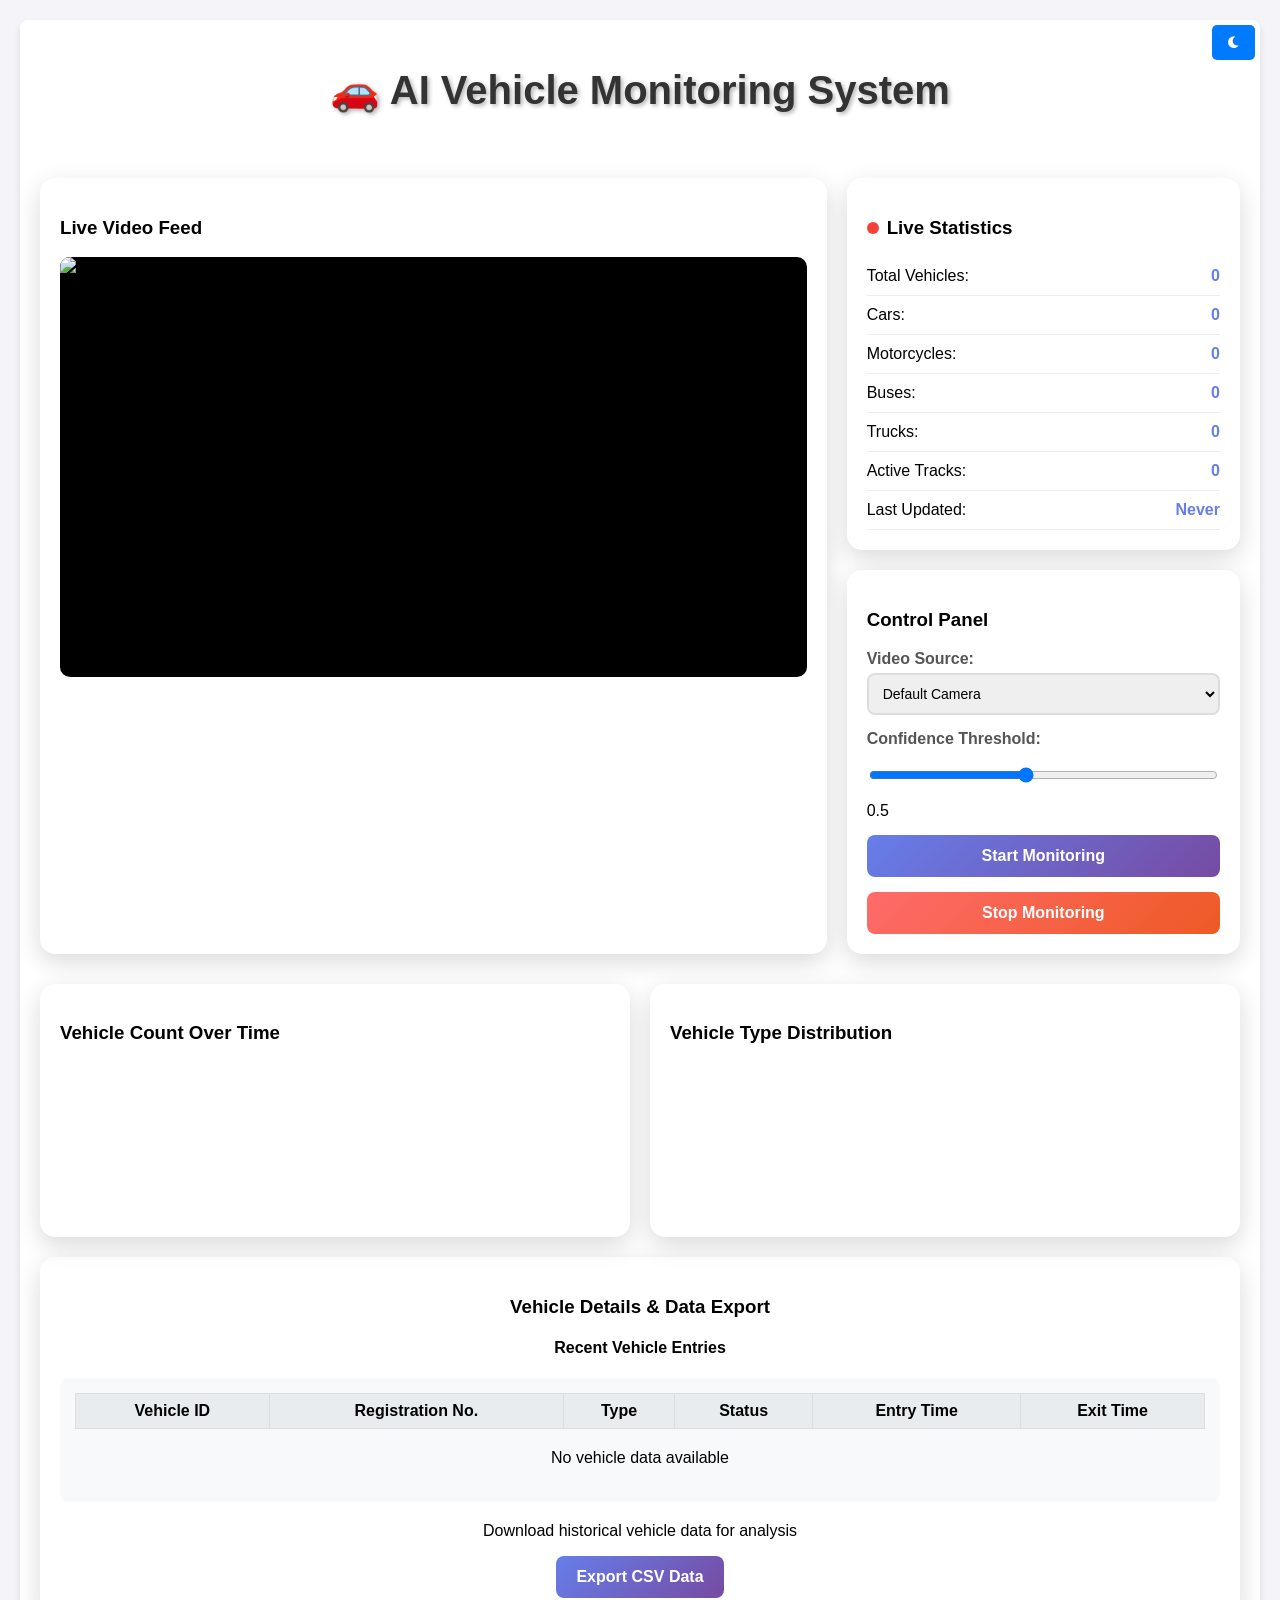
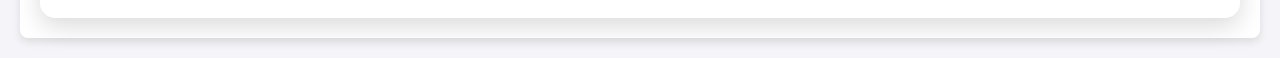
==== templates/index.html @ c46f2181 "Initial commit" ====
<!DOCTYPE html>
<html lang="en">
<head>
    <meta charset="UTF-8">
    <meta name="viewport" content="width=device-width, initial-scale=1.0">
    <title>AI Vehicle Monitoring - Enhanced Analytics</title>
    <link rel="stylesheet" href="https://cdnjs.cloudflare.com/ajax/libs/font-awesome/6.0.0/css/all.min.css">
    <script src="https://cdn.jsdelivr.net/npm/chart.js"></script>
    <script src="https://cdn.socket.io/4.0.0/socket.io.min.js"></script>
    <link id="theme-css" rel="stylesheet" href="">
    <style>
        body {
            font-family: Arial, sans-serif;
            margin: 0;
            padding: 0;
            background-color: #f4f4f9;
        }
        
        .container {
            max-width: 1200px;
            margin: 20px auto;
            padding: 20px;
            background: white;
            border-radius: 8px;
            box-shadow: 0 4px 8px rgba(0, 0, 0, 0.1);
        }
        h1 {
            text-align: center;
            color: #333;
        }
        .chart-container {
            margin-top: 30px;
        }
        .theme-switcher {
            position: fixed;
            top: 20px;
            right: 20px;
            z-index: 1000;
        }
        .theme-btn {
            background: #007bff;
            color: white;
            border: none;
            padding: 10px 15px;
            margin: 5px;
            border-radius: 5px;
            cursor: pointer;
            transition: background 0.3s;
        }
        .theme-btn:hover {
            background: #0056b3;
        }
        .theme-btn.active {
            background: #28a745;
        }
        
        .header {
            text-align: center;
            margin-bottom: 30px;
            color: white;
        }
        
        .header h1 {
            font-size: 2.5em;
            margin-bottom: 10px;
            text-shadow: 2px 2px 4px rgba(0,0,0,0.3);
        }
        
        .dashboard-grid {
            display: grid;
            grid-template-columns: 2fr 1fr;
            grid-template-rows: auto auto;
            gap: 20px;
            margin-bottom: 30px;
        }
        
        .video-panel {
            background: white;
            border-radius: 15px;
            padding: 20px;
            box-shadow: 0 8px 25px rgba(0,0,0,0.15);
            grid-row: span 2;
        }
        
        .stats-panel {
            background: white;
            border-radius: 15px;
            padding: 20px;
            box-shadow: 0 8px 25px rgba(0,0,0,0.15);
        }
        
        .controls-panel {
            background: white;
            border-radius: 15px;
            padding: 20px;
            box-shadow: 0 8px 25px rgba(0,0,0,0.15);
        }
        
        .video-container {
            position: relative;
            background: #000;
            border-radius: 10px;
            overflow: hidden;
            aspect-ratio: 16/9;
        }
        
        #videoFeed {
            width: 100%;
            height: 100%;
            object-fit: cover;
        }
        
        .stat-item {
            display: flex;
            justify-content: space-between;
            padding: 10px 0;
            border-bottom: 1px solid #eee;
        }
        
        .stat-value {
            font-weight: bold;
            color: #667eea;
        }
        
        .controls {
            display: flex;
            flex-direction: column;
            gap: 15px;
        }
        
        .control-group {
            display: flex;
            flex-direction: column;
            gap: 5px;
        }
        
        .control-group label {
            font-weight: bold;
            color: #555;
        }
        
        .control-group input, .control-group select {
            padding: 10px;
            border: 2px solid #ddd;
            border-radius: 8px;
            font-size: 14px;
        }
        
        .btn {
            padding: 12px 20px;
            border: none;
            border-radius: 8px;
            font-size: 16px;
            font-weight: bold;
            cursor: pointer;
            transition: all 0.3s ease;
        }
        
        .btn-primary {
            background: linear-gradient(135deg, #667eea 0%, #764ba2 100%);
            color: white;
        }
        
        .btn-primary:hover {
            transform: translateY(-2px);
            box-shadow: 0 5px 15px rgba(102, 126, 234, 0.4);
        }
        
        .btn-danger {
            background: linear-gradient(135deg, #ff6b6b 0%, #ee5a24 100%);
            color: white;
        }
        
        .btn-danger:hover {
            transform: translateY(-2px);
            box-shadow: 0 5px 15px rgba(255, 107, 107, 0.4);
        }
        
        .charts-section {
            display: grid;
            grid-template-columns: 1fr 1fr;
            gap: 20px;
        }
        
        .chart-panel {
            background: white;
            border-radius: 15px;
            padding: 20px;
            box-shadow: 0 8px 25px rgba(0,0,0,0.15);
        }
        
        .status-indicator {
            display: inline-block;
            width: 12px;
            height: 12px;
            border-radius: 50%;
            margin-right: 8px;
        }
        
        .status-online {
            background: #4CAF50;
            animation: pulse 2s infinite;
        }
        
        .status-offline {
            background: #f44336;
        }
        
        @keyframes pulse {
            0% { opacity: 1; }
            50% { opacity: 0.5; }
            100% { opacity: 1; }
        }
        
        .export-section {
            background: white;
            border-radius: 15px;
            padding: 20px;
            box-shadow: 0 8px 25px rgba(0,0,0,0.15);
            margin-top: 20px;
            text-align: center;
        }
        
        @media (max-width: 1200px) {
            .dashboard-grid {
                grid-template-columns: 1fr;
            }
            
            .charts-section {
                grid-template-columns: 1fr;
            }
        }
    </style>
</head>
<body>
    <!-- Theme Toggle -->
    <div class="theme-switcher">
        <button id="themeToggle" class="theme-btn" onclick="toggleTheme()" title="Toggle Light/Dark Theme">
            <i id="themeIcon" class="fas fa-moon"></i>
        </button>
    </div>
    
    <div class="container">
        <div class="header">
            <h1>🚗 AI Vehicle Monitoring System</h1>
            <p>Real-time CCTV-based Vehicle Detection and Counting</p>
        </div>
        
        <div class="dashboard-grid">
            <div class="video-panel">
                <h3>Live Video Feed</h3>
                <div class="video-container">
                    <img id="videoFeed" src="/video_feed" alt="Video Feed" style="display: block; width: 100%; height: 100%; object-fit: cover;">
                    <div id="videoPlaceholder" style="display: none; align-items: center; justify-content: center; height: 100%; color: #666; position: absolute; top: 0; left: 0; right: 0; bottom: 0; background: #000;">
                        Click "Start Monitoring" to begin video feed
                    </div>
                </div>
            </div>
            
            <div class="stats-panel">
                <h3><span id="statusIndicator" class="status-indicator status-offline"></span>Live Statistics</h3>
                <div id="statsContainer">
                    <div class="stat-item">
                        <span>Total Vehicles:</span>
                        <span class="stat-value" id="totalCount">0</span>
                    </div>
                    <div class="stat-item">
                        <span>Cars:</span>
                        <span class="stat-value" id="carCount">0</span>
                    </div>
                    <div class="stat-item">
                        <span>Motorcycles:</span>
                        <span class="stat-value" id="motorcycleCount">0</span>
                    </div>
                    <div class="stat-item">
                        <span>Buses:</span>
                        <span class="stat-value" id="busCount">0</span>
                    </div>
                    <div class="stat-item">
                        <span>Trucks:</span>
                        <span class="stat-value" id="truckCount">0</span>
                    </div>
                    <div class="stat-item">
                        <span>Active Tracks:</span>
                        <span class="stat-value" id="activeCount">0</span>
                    </div>
                    <div class="stat-item">
                        <span>Last Updated:</span>
                        <span class="stat-value" id="lastUpdated">Never</span>
                    </div>
                </div>
            </div>
            
            <div class="controls-panel">
                <h3>Control Panel</h3>
                <div class="controls">
                    <div class="control-group">
                        <label>Video Source:</label>
                        <select id="videoSource">
                            <option value="0">Default Camera</option>
                            <option value="1">Camera 1</option>
                            <option value="test_video.mp4">Test Video</option>
                        </select>
                    </div>
                    
                    <div class="control-group">
                        <label>Confidence Threshold:</label>
                        <input type="range" id="confidence" min="0.1" max="1.0" step="0.1" value="0.5">
                        <span id="confidenceValue">0.5</span>
                    </div>
                    
                    <button class="btn btn-primary" onclick="startMonitoring()">Start Monitoring</button>
                    <button class="btn btn-danger" onclick="stopMonitoring()">Stop Monitoring</button>
                </div>
            </div>
        </div>
        
        <div class="charts-section">
            <div class="chart-panel">
                <h3>Vehicle Count Over Time</h3>
                <canvas id="timeChart"></canvas>
            </div>
            
            <div class="chart-panel">
                <h3>Vehicle Type Distribution</h3>
                <canvas id="typeChart"></canvas>
            </div>
        </div>
        
        <div class="export-section">
            <h3>Vehicle Details & Data Export</h3>
            <div style="margin-bottom: 20px;">
                <h4>Recent Vehicle Entries</h4>
                <div id="vehicleDetailsTable" style="max-height: 300px; overflow-y: auto; background: #f8f9fa; padding: 15px; border-radius: 8px;">
                    <table style="width: 100%; border-collapse: collapse;">
                        <thead>
                            <tr style="background: #e9ecef;">
                                <th style="padding: 8px; border: 1px solid #ddd;">Vehicle ID</th>
                                <th style="padding: 8px; border: 1px solid #ddd;">Registration No.</th>
                                <th style="padding: 8px; border: 1px solid #ddd;">Type</th>
                                <th style="padding: 8px; border: 1px solid #ddd;">Status</th>
                                <th style="padding: 8px; border: 1px solid #ddd;">Entry Time</th>
                                <th style="padding: 8px; border: 1px solid #ddd;">Exit Time</th>
                            </tr>
                        </thead>
                        <tbody id="vehicleTableBody">
                            <tr><td colspan="6" style="text-align: center; padding: 20px;">No vehicle data available</td></tr>
                        </tbody>
                    </table>
                </div>
            </div>
            <p>Download historical vehicle data for analysis</p>
            <button class="btn btn-primary" onclick="exportData()">Export CSV Data</button>
        </div>
    </div>

    <script>
        const socket = io();
        let timeChart, typeChart;
        let isMonitoring = false;
        
        // Initialize charts
        function initCharts() {
            const timeCtx = document.getElementById('timeChart').getContext('2d');
            timeChart = new Chart(timeCtx, {
                type: 'line',
                data: {
                    labels: [],
                    datasets: [{
                        label: 'Vehicles per Hour',
                        data: [],
                        borderColor: '#667eea',
                        backgroundColor: 'rgba(102, 126, 234, 0.1)',
                        tension: 0.4
                    }]
                },
                options: {
                    responsive: true,
                    scales: {
                        y: {
                            beginAtZero: true
                        }
                    }
                }
            });
            
            const typeCtx = document.getElementById('typeChart').getContext('2d');
            typeChart = new Chart(typeCtx, {
                type: 'doughnut',
                data: {
                    labels: ['Cars', 'Motorcycles', 'Buses', 'Trucks'],
                    datasets: [{
                        data: [0, 0, 0, 0],
                        backgroundColor: ['#FF6384', '#36A2EB', '#FFCE56', '#4BC0C0']
                    }]
                },
                options: {
                    responsive: true
                }
            });
        }
        
        // Update confidence value display
        document.getElementById('confidence').addEventListener('input', function() {
            document.getElementById('confidenceValue').textContent = this.value;
        });
        
        // Socket event handlers
        socket.on('connect', function() {
            console.log('Connected to server');
        });
        
        socket.on('stats_update', function(data) {
            updateStats(data);
        });
        
        function updateStats(data) {
            document.getElementById('totalCount').textContent = data.total_count || 0;
            document.getElementById('carCount').textContent = data.vehicle_counts.car || 0;
            document.getElementById('motorcycleCount').textContent = data.vehicle_counts.motorcycle || 0;
            document.getElementById('busCount').textContent = data.vehicle_counts.bus || 0;
            document.getElementById('truckCount').textContent = data.vehicle_counts.truck || 0;
            document.getElementById('activeCount').textContent = data.active_tracks || 0;
            
            const lastUpdated = new Date(data.timestamp).toLocaleTimeString();
            document.getElementById('lastUpdated').textContent = lastUpdated;
            
            // Update type chart with animation
            if (typeChart) {
                typeChart.data.datasets[0].data = [
                    data.vehicle_counts.car || 0,
                    data.vehicle_counts.motorcycle || 0,
                    data.vehicle_counts.bus || 0,
                    data.vehicle_counts.truck || 0
                ];
                typeChart.update('active');
            }
            
            // Add current count to time chart if monitoring
            if (timeChart && isMonitoring) {
                const now = new Date().toLocaleTimeString();
                const totalCount = data.total_count || 0;
                
                // Keep only last 20 data points
                if (timeChart.data.labels.length >= 20) {
                    timeChart.data.labels.shift();
                    timeChart.data.datasets[0].data.shift();
                }
                
                timeChart.data.labels.push(now);
                timeChart.data.datasets[0].data.push(totalCount);
                timeChart.update('none'); // Update without animation for real-time
            }
        }
        
        function startMonitoring() {
            const source = document.getElementById('videoSource').value;
            const confidence = document.getElementById('confidence').value;
            
            fetch('/start_monitoring', {
                method: 'POST',
                headers: {
                    'Content-Type': 'application/json'
                },
                body: JSON.stringify({
                    source: source,
                    confidence: confidence
                })
            })
            .then(response => response.json())
            .then(data => {
                if (data.status === 'success') {
                    isMonitoring = true;
                    document.getElementById('statusIndicator').className = 'status-indicator status-online';
                    document.getElementById('videoFeed').style.display = 'block';
                    document.getElementById('videoPlaceholder').style.display = 'none';
                    alert('Monitoring started successfully!');
                } else {
                    alert('Error: ' + data.message);
                }
            })
            .catch(error => {
                console.error('Error:', error);
                alert('Failed to start monitoring');
            });
        }
        
        function stopMonitoring() {
            fetch('/stop_monitoring', {
                method: 'POST'
            })
            .then(response => response.json())
            .then(data => {
                if (data.status === 'success') {
                    isMonitoring = false;
                    document.getElementById('statusIndicator').className = 'status-indicator status-offline';
                    document.getElementById('videoFeed').style.display = 'none';
                    document.getElementById('videoPlaceholder').style.display = 'flex';
                    alert('Monitoring stopped');
                }
            });
        }
        
        function exportData() {
            window.open('/api/export_data', '_blank');
        }
        
        // Load historical data for charts
        function loadHistoricalData() {
            fetch('/api/hourly_summary?days=1')
            .then(response => response.json())
            .then(data => {
                if (timeChart && data.length > 0) {
                    const labels = data.map(item => new Date(item.hour).toLocaleTimeString());
                    const counts = data.map(item => item.total);
                    
                    timeChart.data.labels = labels.reverse();
                    timeChart.data.datasets[0].data = counts.reverse();
                    timeChart.update();
                }
            });
        }
        
        function loadVehicleDetails() {
            fetch('/api/vehicle_details')
            .then(response => response.json())
            .then(data => {
                const tableBody = document.getElementById('vehicleTableBody');
                if (data.length === 0) {
                    tableBody.innerHTML = '<tr><td colspan="6" style="text-align: center; padding: 20px;">No vehicle data available</td></tr>';
                    return;
                }
                
                tableBody.innerHTML = data.map(vehicle => {
                    const statusColor = vehicle.status === 'Entry' ? '#28a745' : 
                                       vehicle.status === 'Exit' ? '#dc3545' : '#ffc107';
                    return `
                        <tr>
                            <td style="padding: 8px; border: 1px solid #ddd;">${vehicle.vehicle_id}</td>
                            <td style="padding: 8px; border: 1px solid #ddd; font-weight: bold; color: #007bff;">${vehicle.registration_number}</td>
                            <td style="padding: 8px; border: 1px solid #ddd;">${vehicle.vehicle_type}</td>
                            <td style="padding: 8px; border: 1px solid #ddd; color: ${statusColor}; font-weight: bold;">${vehicle.status}</td>
                            <td style="padding: 8px; border: 1px solid #ddd;">${vehicle.entry_time}</td>
                            <td style="padding: 8px; border: 1px solid #ddd;">${vehicle.exit_time || 'N/A'}</td>
                        </tr>
                    `;
                }).join('');
            })
            .catch(error => console.error('Error loading vehicle details:', error));
        }
        
        // Theme toggle functionality
        let currentTheme = 'light';
        
        function toggleTheme() {
            const themeCSS = document.getElementById('theme-css');
            const themeIcon = document.getElementById('themeIcon');
            const themeButton = document.getElementById('themeToggle');
            
            if (currentTheme === 'light') {
                // Switch to dark
                currentTheme = 'dark';
                themeCSS.href = '/static/css/dark.css';
                themeIcon.className = 'fas fa-sun';
                themeButton.title = 'Switch to Light Theme';
                themeButton.classList.add('active');
            } else {
                // Switch to light
                currentTheme = 'light';
                themeCSS.href = '/static/css/light.css';
                themeIcon.className = 'fas fa-moon';
                themeButton.title = 'Switch to Dark Theme';
                themeButton.classList.remove('active');
            }
            
            // Save theme preference
            localStorage.setItem('selectedTheme', currentTheme);
        }
        
        // Load saved theme preference
        function loadSavedTheme() {
            const savedTheme = localStorage.getItem('selectedTheme') || 'light';
            const themeCSS = document.getElementById('theme-css');
            const themeIcon = document.getElementById('themeIcon');
            const themeButton = document.getElementById('themeToggle');
            
            currentTheme = savedTheme;
            
            if (currentTheme === 'dark') {
                themeCSS.href = '/static/css/dark.css';
                themeIcon.className = 'fas fa-sun';
                themeButton.title = 'Switch to Light Theme';
                themeButton.classList.add('active');
            } else {
                themeCSS.href = '/static/css/light.css';
                themeIcon.className = 'fas fa-moon';
                themeButton.title = 'Switch to Dark Theme';
                themeButton.classList.remove('active');
            }
        }
        
        // Initialize when page loads
        document.addEventListener('DOMContentLoaded', function() {
            loadSavedTheme(); // Load theme first
            initCharts();
            loadHistoricalData();
            loadVehicleDetails();
            
            // Refresh data every 5 seconds when monitoring
            setInterval(() => {
                if (isMonitoring) {
                    loadVehicleDetails();
                }
            }, 5000);
            
            // Refresh historical data every 5 minutes
            setInterval(loadHistoricalData, 300000);
        });
    </script>
</body>
</html>
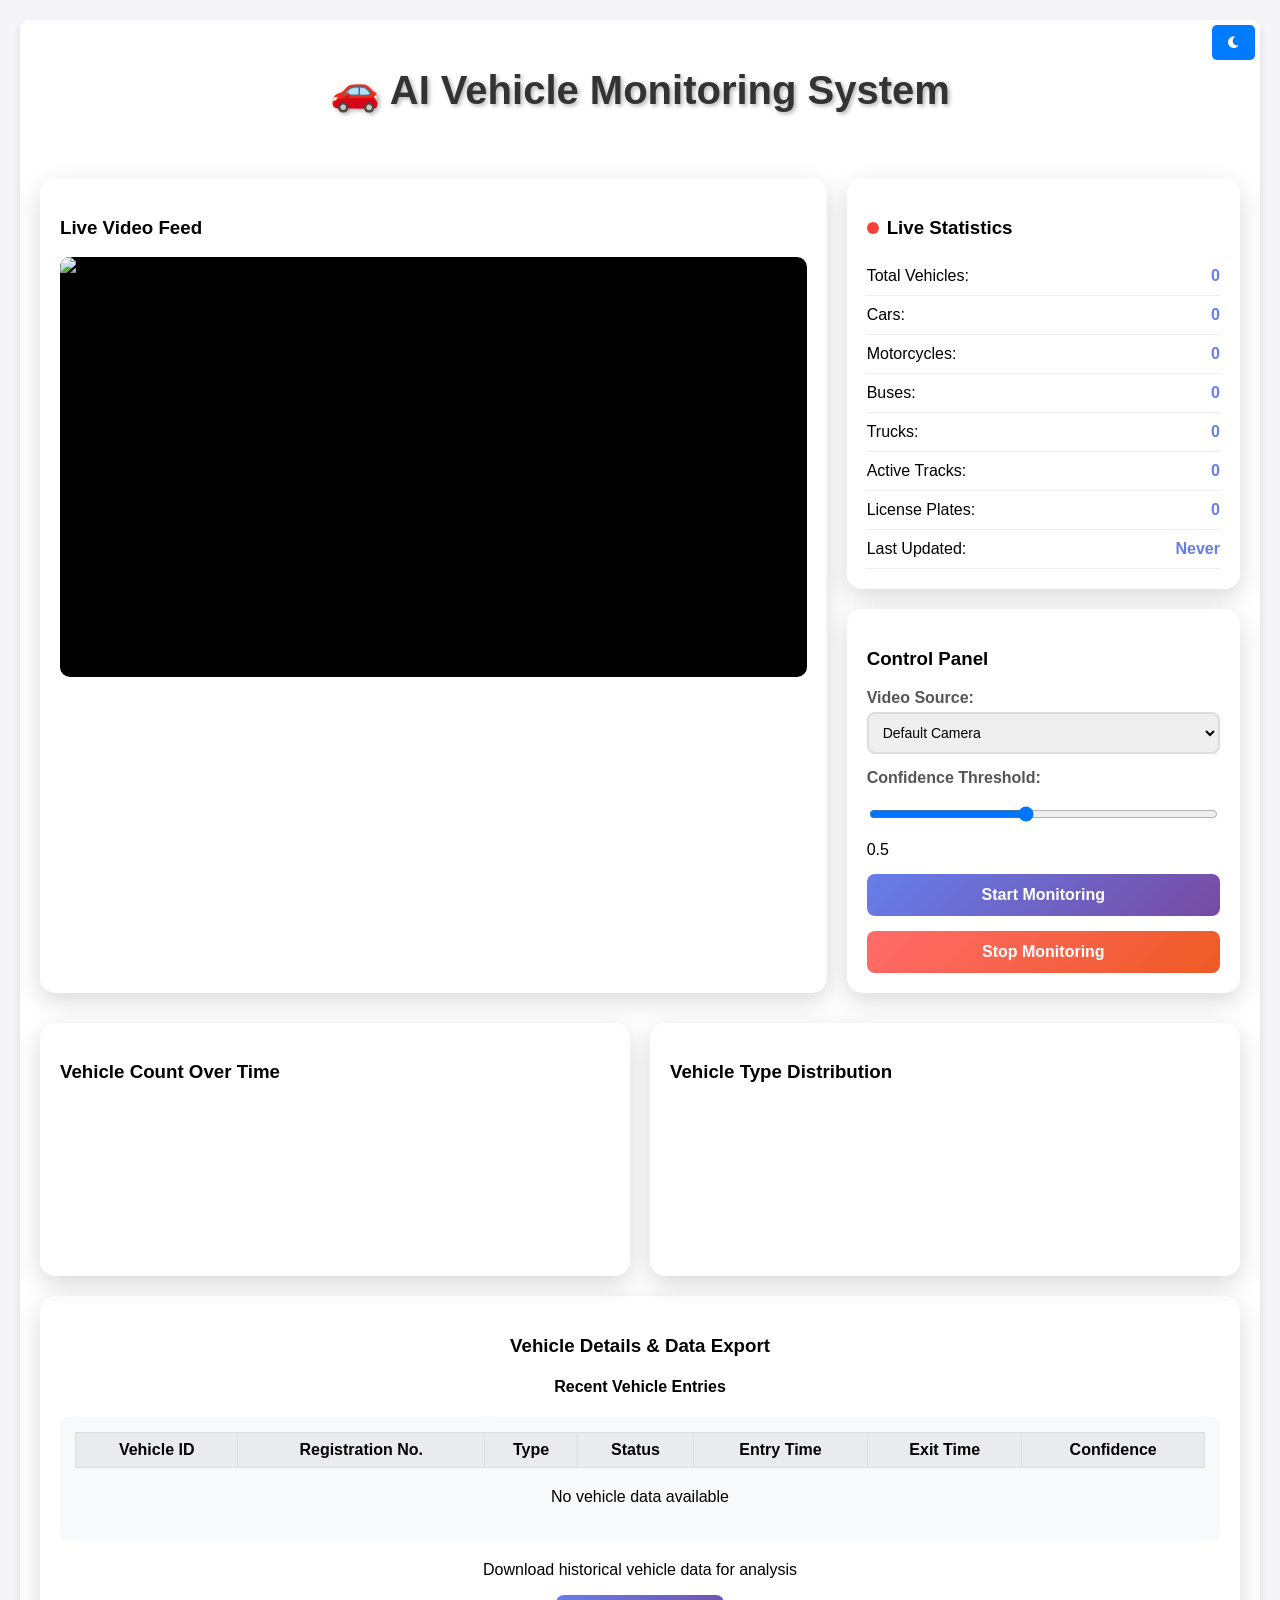
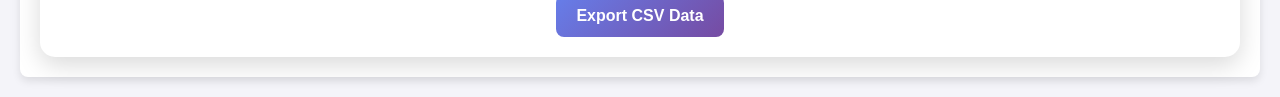
==== commit f7fc91f3: "addeded camera is working correctly—your application is capturing and displaying the live video feed" ====
--- a/templates/index.html
+++ b/templates/index.html
@@ -285,6 +285,10 @@
                         <span class="stat-value" id="activeCount">0</span>
                     </div>
                     <div class="stat-item">
+                        <span>License Plates:</span>
+                        <span class="stat-value" id="licensePlateCount">0</span>
+                    </div>
+                    <div class="stat-item">
                         <span>Last Updated:</span>
                         <span class="stat-value" id="lastUpdated">Never</span>
                     </div>
@@ -299,7 +303,8 @@
                         <select id="videoSource">
                             <option value="0">Default Camera</option>
                             <option value="1">Camera 1</option>
-                            <option value="test_video.mp4">Test Video</option>
+                            <option value="vehicle_test_video.mp4">Vehicle Test Video</option>
+                            <option value="test_video.mp4">Basic Test Video</option>
                         </select>
                     </div>
                     
@@ -341,10 +346,11 @@
                                 <th style="padding: 8px; border: 1px solid #ddd;">Status</th>
                                 <th style="padding: 8px; border: 1px solid #ddd;">Entry Time</th>
                                 <th style="padding: 8px; border: 1px solid #ddd;">Exit Time</th>
+                                <th style="padding: 8px; border: 1px solid #ddd;">Confidence</th>
                             </tr>
                         </thead>
                         <tbody id="vehicleTableBody">
-                            <tr><td colspan="6" style="text-align: center; padding: 20px;">No vehicle data available</td></tr>
+                            <tr><td colspan="7" style="text-align: center; padding: 20px;">No vehicle data available</td></tr>
                         </tbody>
                     </table>
                 </div>
@@ -421,6 +427,7 @@
             document.getElementById('busCount').textContent = data.vehicle_counts.bus || 0;
             document.getElementById('truckCount').textContent = data.vehicle_counts.truck || 0;
             document.getElementById('activeCount').textContent = data.active_tracks || 0;
+            document.getElementById('licensePlateCount').textContent = (data.license_plates && data.license_plates.length) || 0;
             
             const lastUpdated = new Date(data.timestamp).toLocaleTimeString();
             document.getElementById('lastUpdated').textContent = lastUpdated;
@@ -527,13 +534,15 @@
             .then(data => {
                 const tableBody = document.getElementById('vehicleTableBody');
                 if (data.length === 0) {
-                    tableBody.innerHTML = '<tr><td colspan="6" style="text-align: center; padding: 20px;">No vehicle data available</td></tr>';
+                    tableBody.innerHTML = '<tr><td colspan="7" style="text-align: center; padding: 20px;">No vehicle data available</td></tr>';
                     return;
                 }
                 
                 tableBody.innerHTML = data.map(vehicle => {
                     const statusColor = vehicle.status === 'Entry' ? '#28a745' : 
                                        vehicle.status === 'Exit' ? '#dc3545' : '#ffc107';
+                    const confidenceColor = (vehicle.confidence || 0) > 0.8 ? '#28a745' : 
+                                           (vehicle.confidence || 0) > 0.5 ? '#ffc107' : '#dc3545';
                     return `
                         <tr>
                             <td style="padding: 8px; border: 1px solid #ddd;">${vehicle.vehicle_id}</td>
@@ -542,6 +551,7 @@
                             <td style="padding: 8px; border: 1px solid #ddd; color: ${statusColor}; font-weight: bold;">${vehicle.status}</td>
                             <td style="padding: 8px; border: 1px solid #ddd;">${vehicle.entry_time}</td>
                             <td style="padding: 8px; border: 1px solid #ddd;">${vehicle.exit_time || 'N/A'}</td>
+                            <td style="padding: 8px; border: 1px solid #ddd; color: ${confidenceColor}; font-weight: bold;">${((vehicle.confidence || 0) * 100).toFixed(1)}%</td>
                         </tr>
                     `;
                 }).join('');
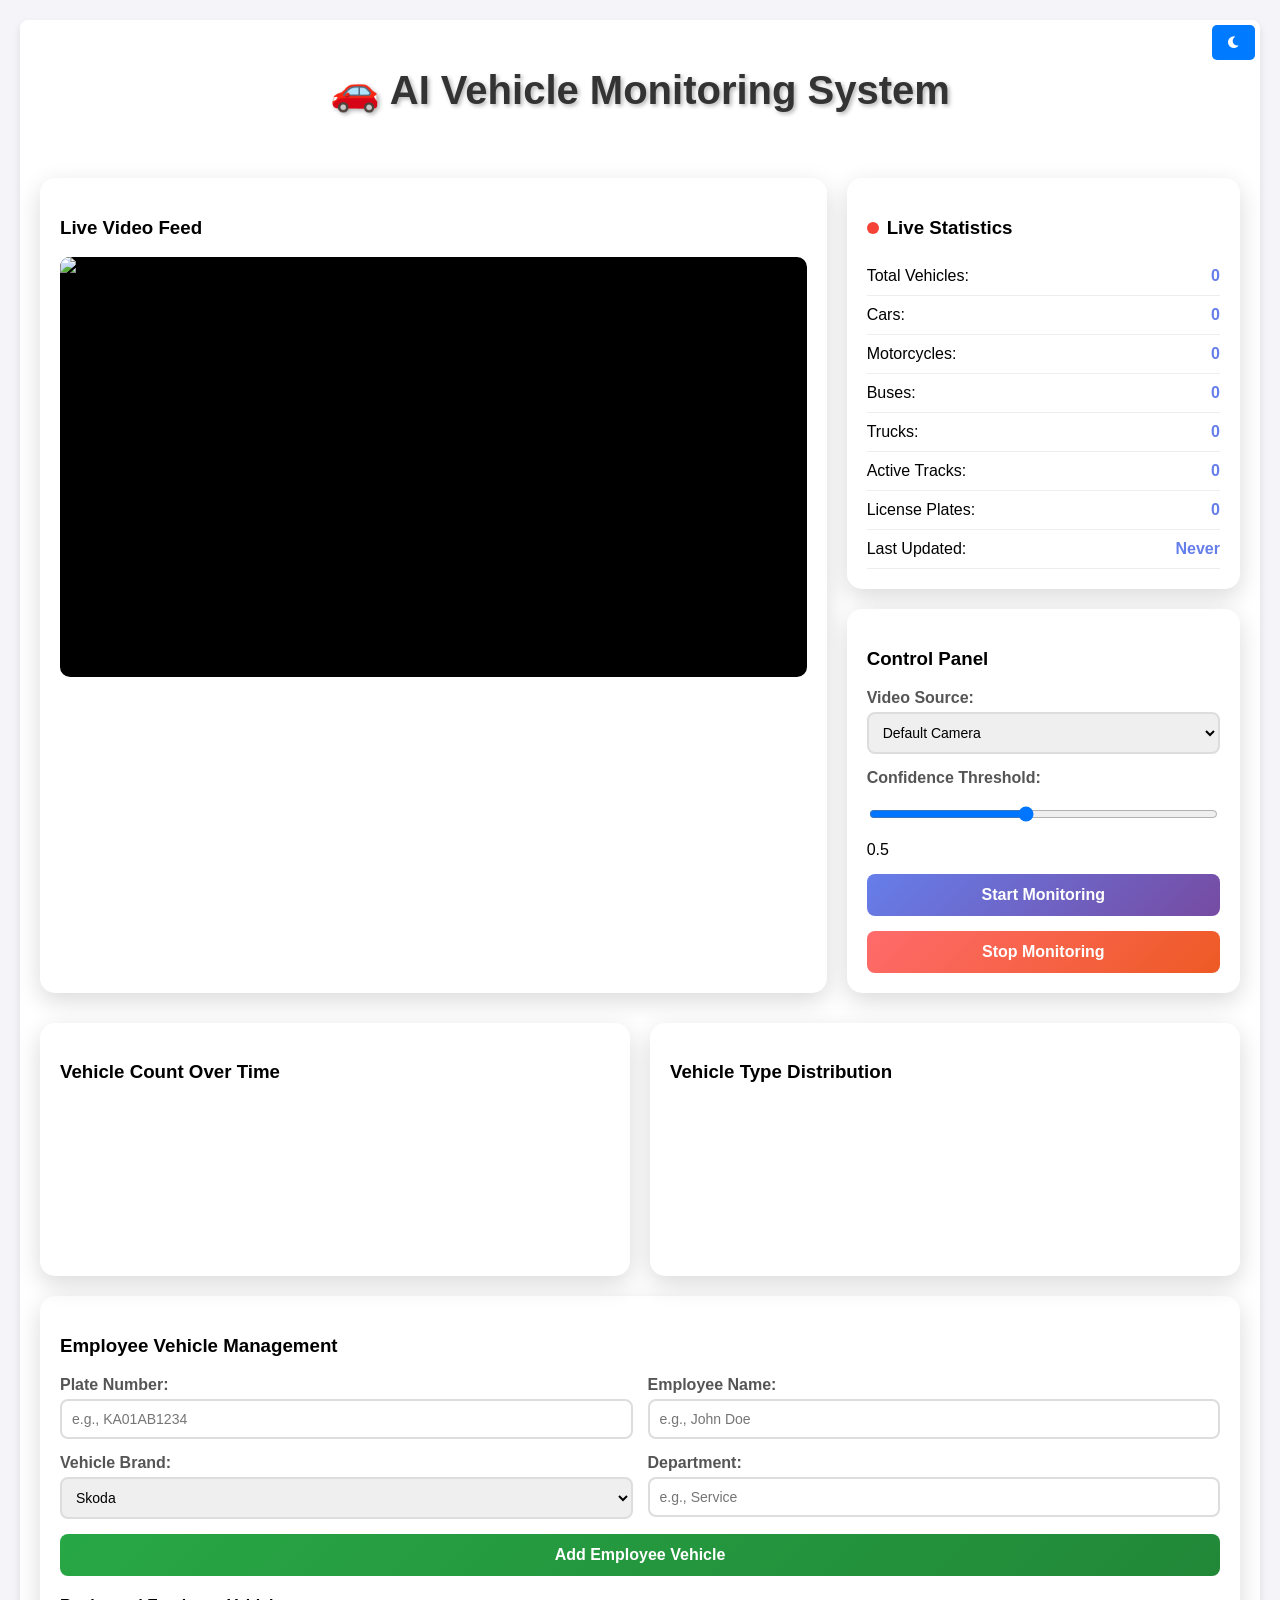
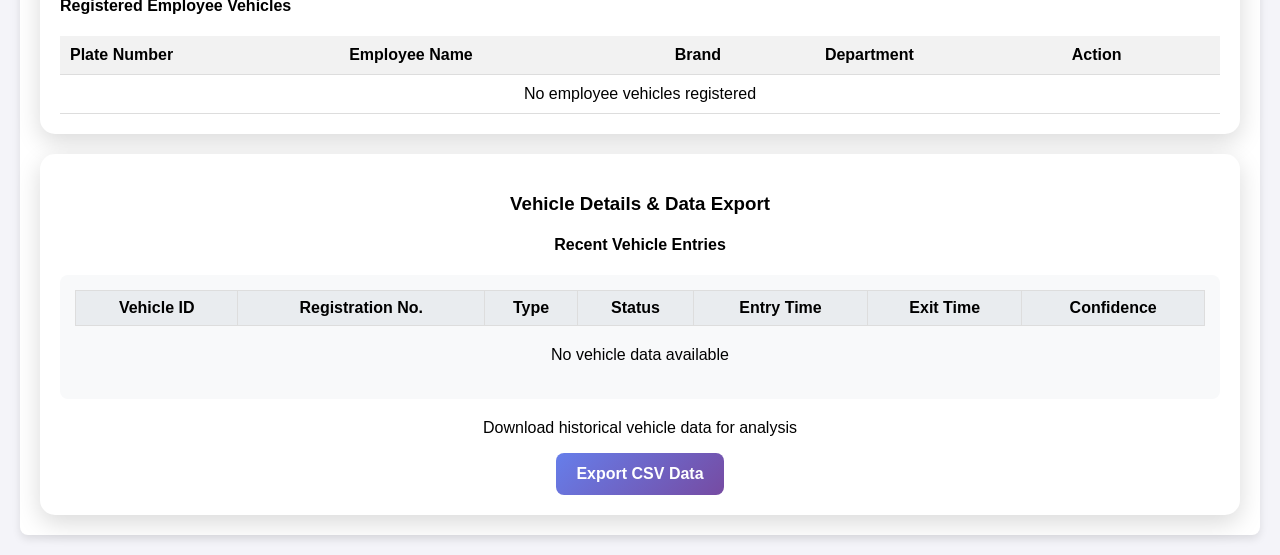
==== commit 886ae55c: "This streamlined version of the project contains only the essential components needed for your vehic" ====
--- a/templates/index.html
+++ b/templates/index.html
@@ -176,6 +176,16 @@
             box-shadow: 0 5px 15px rgba(255, 107, 107, 0.4);
         }
         
+        .btn-success {
+            background: linear-gradient(135deg, #28a745 0%, #218838 100%);
+            color: white;
+        }
+        
+        .btn-warning {
+            background: linear-gradient(135deg, #ffc107 0%, #e0a800 100%);
+            color: white;
+        }
+        
         .charts-section {
             display: grid;
             grid-template-columns: 1fr 1fr;
@@ -221,6 +231,41 @@
             text-align: center;
         }
         
+        .employee-section {
+            background: white;
+            border-radius: 15px;
+            padding: 20px;
+            box-shadow: 0 8px 25px rgba(0,0,0,0.15);
+            margin-top: 20px;
+        }
+        
+        .employee-form {
+            display: grid;
+            grid-template-columns: 1fr 1fr;
+            gap: 15px;
+            margin-bottom: 20px;
+        }
+        
+        .employee-form-full {
+            grid-column: span 2;
+        }
+        
+        .employee-table {
+            width: 100%;
+            border-collapse: collapse;
+            margin-top: 15px;
+        }
+        
+        .employee-table th, .employee-table td {
+            padding: 10px;
+            text-align: left;
+            border-bottom: 1px solid #ddd;
+        }
+        
+        .employee-table th {
+            background-color: #f2f2f2;
+        }
+        
         @media (max-width: 1200px) {
             .dashboard-grid {
                 grid-template-columns: 1fr;
@@ -228,6 +273,14 @@
             
             .charts-section {
                 grid-template-columns: 1fr;
+            }
+            
+            .employee-form {
+                grid-template-columns: 1fr;
+            }
+            
+            .employee-form-full {
+                grid-column: span 1;
             }
         }
     </style>
@@ -329,6 +382,59 @@
             <div class="chart-panel">
                 <h3>Vehicle Type Distribution</h3>
                 <canvas id="typeChart"></canvas>
+            </div>
+        </div>
+        
+        <div class="employee-section">
+            <h3>Employee Vehicle Management</h3>
+            <div class="employee-form">
+                <div class="control-group">
+                    <label>Plate Number:</label>
+                    <input type="text" id="plateNumber" placeholder="e.g., KA01AB1234">
+                </div>
+                <div class="control-group">
+                    <label>Employee Name:</label>
+                    <input type="text" id="employeeName" placeholder="e.g., John Doe">
+                </div>
+                <div class="control-group">
+                    <label>Vehicle Brand:</label>
+                    <select id="vehicleBrand">
+                        <option value="skoda">Skoda</option>
+                        <option value="audi">Audi</option>
+                        <option value="porsche">Porsche</option>
+                        <option value="lamborghini">Lamborghini</option>
+                        <option value="bentley">Bentley</option>
+                        <option value="volkswagen">Volkswagen</option>
+                        <option value="other">Other</option>
+                    </select>
+                </div>
+                <div class="control-group">
+                    <label>Department:</label>
+                    <input type="text" id="department" placeholder="e.g., Service">
+                </div>
+                <div class="control-group employee-form-full">
+                    <button class="btn btn-success" onclick="addEmployeeVehicle()">Add Employee Vehicle</button>
+                </div>
+            </div>
+            
+            <div>
+                <h4>Registered Employee Vehicles</h4>
+                <table class="employee-table">
+                    <thead>
+                        <tr>
+                            <th>Plate Number</th>
+                            <th>Employee Name</th>
+                            <th>Brand</th>
+                            <th>Department</th>
+                            <th>Action</th>
+                        </tr>
+                    </thead>
+                    <tbody id="employeeTableBody">
+                        <tr>
+                            <td colspan="5" style="text-align: center;">No employee vehicles registered</td>
+                        </tr>
+                    </tbody>
+                </table>
             </div>
         </div>
         
@@ -512,6 +618,104 @@
             window.open('/api/export_data', '_blank');
         }
         
+        // Employee Management Functions
+        function addEmployeeVehicle() {
+            const plateNumber = document.getElementById('plateNumber').value.trim();
+            const employeeName = document.getElementById('employeeName').value.trim();
+            const vehicleBrand = document.getElementById('vehicleBrand').value;
+            const department = document.getElementById('department').value.trim();
+            
+            if (!plateNumber || !employeeName || !department) {
+                alert('Please fill in all required fields');
+                return;
+            }
+            
+            fetch('/api/employees', {
+                method: 'POST',
+                headers: {
+                    'Content-Type': 'application/json'
+                },
+                body: JSON.stringify({
+                    plate_number: plateNumber,
+                    employee_name: employeeName,
+                    brand: vehicleBrand,
+                    department: department
+                })
+            })
+            .then(response => response.json())
+            .then(data => {
+                if (data.status === 'success') {
+                    alert('Employee vehicle added successfully!');
+                    // Clear form
+                    document.getElementById('plateNumber').value = '';
+                    document.getElementById('employeeName').value = '';
+                    document.getElementById('vehicleBrand').value = 'skoda';
+                    document.getElementById('department').value = '';
+                    // Refresh employee list
+                    loadEmployeeVehicles();
+                } else {
+                    alert('Error: ' + data.message);
+                }
+            })
+            .catch(error => {
+                console.error('Error:', error);
+                alert('Failed to add employee vehicle');
+            });
+        }
+        
+        function removeEmployeeVehicle(plateNumber) {
+            if (!confirm('Are you sure you want to remove this employee vehicle?')) {
+                return;
+            }
+            
+            fetch(`/api/employees/${plateNumber}`, {
+                method: 'DELETE'
+            })
+            .then(response => response.json())
+            .then(data => {
+                if (data.status === 'success') {
+                    alert('Employee vehicle removed successfully!');
+                    loadEmployeeVehicles();
+                } else {
+                    alert('Error: ' + data.message);
+                }
+            })
+            .catch(error => {
+                console.error('Error:', error);
+                alert('Failed to remove employee vehicle');
+            });
+        }
+        
+        function loadEmployeeVehicles() {
+            fetch('/api/employees')
+            .then(response => response.json())
+            .then(data => {
+                const tableBody = document.getElementById('employeeTableBody');
+                if (data.status === 'success' && data.data.length > 0) {
+                    tableBody.innerHTML = data.data.map(employee => `
+                        <tr>
+                            <td>${employee.plate_number}</td>
+                            <td>${employee.employee_name}</td>
+                            <td>${employee.brand}</td>
+                            <td>${employee.department}</td>
+                            <td>
+                                <button class="btn btn-danger" onclick="removeEmployeeVehicle('${employee.plate_number}')" style="padding: 5px 10px; font-size: 12px;">
+                                    Remove
+                                </button>
+                            </td>
+                        </tr>
+                    `).join('');
+                } else {
+                    tableBody.innerHTML = '<tr><td colspan="5" style="text-align: center;">No employee vehicles registered</td></tr>';
+                }
+            })
+            .catch(error => {
+                console.error('Error loading employee vehicles:', error);
+                const tableBody = document.getElementById('employeeTableBody');
+                tableBody.innerHTML = '<tr><td colspan="5" style="text-align: center;">Error loading employee vehicles</td></tr>';
+            });
+        }
+        
         // Load historical data for charts
         function loadHistoricalData() {
             fetch('/api/hourly_summary?days=1')
@@ -615,6 +819,7 @@
             initCharts();
             loadHistoricalData();
             loadVehicleDetails();
+            loadEmployeeVehicles(); // Load employee vehicles
             
             // Refresh data every 5 seconds when monitoring
             setInterval(() => {
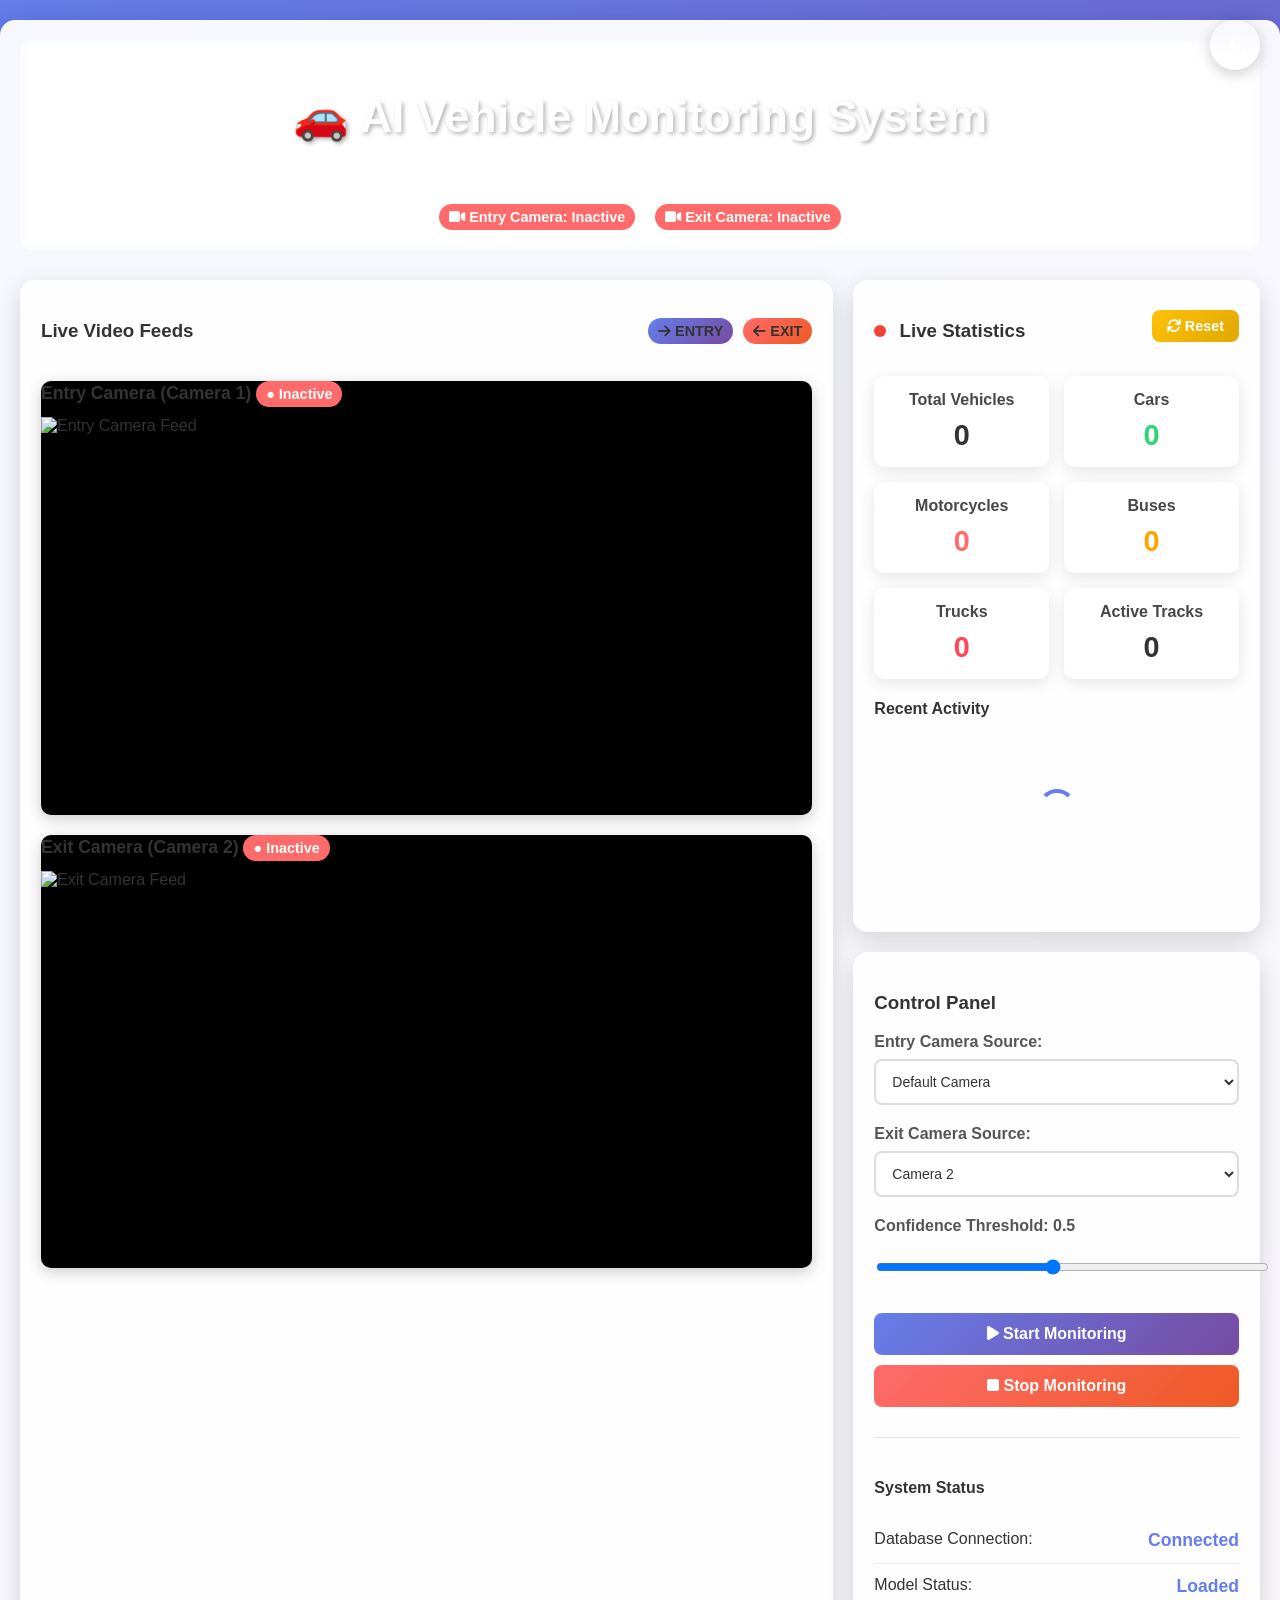
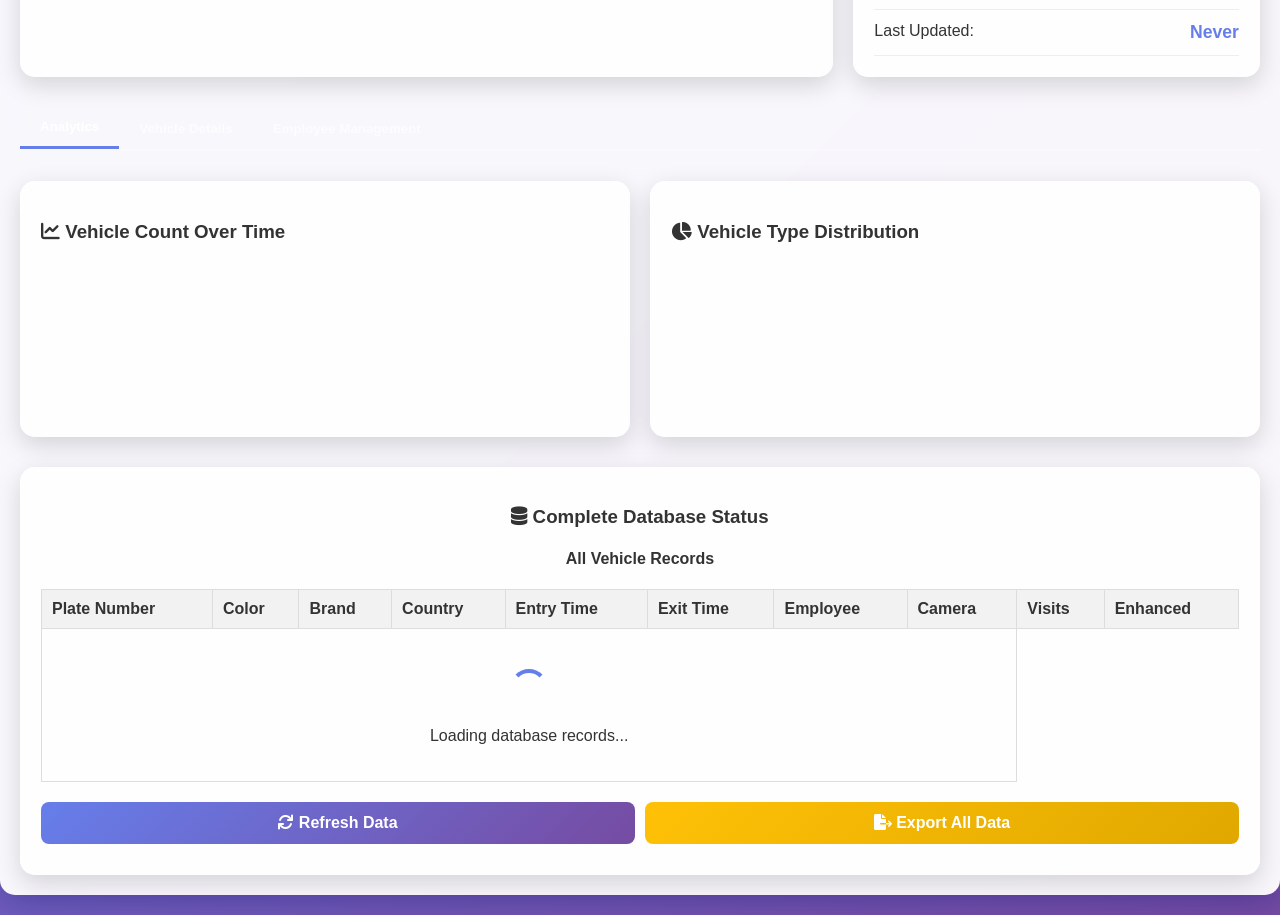
==== commit 79f61e21: "The README.md now contains all the necessary information for understanding, running, and testing the" ====
--- a/templates/index.html
+++ b/templates/index.html
@@ -3,285 +3,200 @@
 <head>
     <meta charset="UTF-8">
     <meta name="viewport" content="width=device-width, initial-scale=1.0">
-    <title>AI Vehicle Monitoring - Enhanced Analytics</title>
+    <title>🚗 AI Vehicle Monitoring - Enhanced Analytics</title>
     <link rel="stylesheet" href="https://cdnjs.cloudflare.com/ajax/libs/font-awesome/6.0.0/css/all.min.css">
     <script src="https://cdn.jsdelivr.net/npm/chart.js"></script>
     <script src="https://cdn.socket.io/4.0.0/socket.io.min.js"></script>
-    <link id="theme-css" rel="stylesheet" href="">
+    <link id="theme-css" rel="stylesheet" href="/static/css/light.css">
     <style>
-        body {
-            font-family: Arial, sans-serif;
-            margin: 0;
-            padding: 0;
-            background-color: #f4f4f9;
-        }
-        
-        .container {
-            max-width: 1200px;
+        /* Additional styles that apply to both themes */
+        .pulse {
+            animation: pulse 2s infinite;
+        }
+        
+        .blink {
+            animation: blink 1s infinite;
+        }
+        
+        @keyframes blink {
+            0%, 100% { opacity: 1; }
+            50% { opacity: 0.3; }
+        }
+        
+        .notification-badge {
+            position: absolute;
+            top: -8px;
+            right: -8px;
+            background: #ff4757;
+            color: white;
+            border-radius: 50%;
+            width: 20px;
+            height: 20px;
+            display: flex;
+            align-items: center;
+            justify-content: center;
+            font-size: 12px;
+            font-weight: bold;
+        }
+        
+        .camera-status {
+            display: inline-block;
+            padding: 5px 10px;
+            border-radius: 20px;
+            font-size: 0.9rem;
+            font-weight: bold;
+        }
+        
+        .camera-active {
+            background: #2ed573;
+            color: white;
+        }
+        
+        .camera-inactive {
+            background: #ff6b6b;
+            color: white;
+        }
+        
+        .entry-camera {
+            background: linear-gradient(135deg, #667eea 0%, #764ba2 100%);
+        }
+        
+        .exit-camera {
+            background: linear-gradient(135deg, #ff6b6b 0%, #ee5a24 100%);
+        }
+        
+        .stats-grid {
+            display: grid;
+            grid-template-columns: repeat(auto-fit, minmax(150px, 1fr));
+            gap: 15px;
+            margin-top: 15px;
+        }
+        
+        .stat-card {
+            background: rgba(255, 255, 255, 0.2);
+            backdrop-filter: blur(10px);
+            border-radius: 10px;
+            padding: 15px;
+            text-align: center;
+            box-shadow: 0 4px 15px rgba(0,0,0,0.1);
+        }
+        
+        .stat-card h4 {
+            margin: 0 0 10px 0;
+            font-size: 1rem;
+            opacity: 0.9;
+        }
+        
+        .stat-card .value {
+            font-size: 1.8rem;
+            font-weight: bold;
+        }
+        
+        .vehicle-type-car { color: #2ed573; }
+        .vehicle-type-motorcycle { color: #ff6b6b; }
+        .vehicle-type-bus { color: #ffa502; }
+        .vehicle-type-truck { color: #ff4757; }
+        
+        .recent-activity {
+            max-height: 300px;
+            overflow-y: auto;
+            padding: 10px;
+            border-radius: 10px;
+            background: rgba(255, 255, 255, 0.1);
+            margin-top: 15px;
+        }
+        
+        .activity-item {
+            padding: 12px;
+            border-bottom: 1px solid rgba(255, 255, 255, 0.1);
+            display: flex;
+            align-items: center;
+        }
+        
+        .activity-item:last-child {
+            border-bottom: none;
+        }
+        
+        .activity-icon {
+            width: 40px;
+            height: 40px;
+            border-radius: 50%;
+            display: flex;
+            align-items: center;
+            justify-content: center;
+            margin-right: 15px;
+            font-size: 18px;
+        }
+        
+        .entry-icon {
+            background: rgba(46, 213, 115, 0.2);
+            color: #2ed573;
+        }
+        
+        .exit-icon {
+            background: rgba(255, 107, 107, 0.2);
+            color: #ff6b6b;
+        }
+        
+        .activity-details {
+            flex: 1;
+        }
+        
+        .activity-time {
+            font-size: 0.8rem;
+            opacity: 0.7;
+        }
+        
+        .confidence-high { color: #2ed573; }
+        .confidence-medium { color: #ffa502; }
+        .confidence-low { color: #ff4757; }
+        
+        .loading-spinner {
+            border: 4px solid rgba(255, 255, 255, 0.3);
+            border-radius: 50%;
+            border-top: 4px solid #667eea;
+            width: 30px;
+            height: 30px;
+            animation: spin 1s linear infinite;
             margin: 20px auto;
-            padding: 20px;
-            background: white;
-            border-radius: 8px;
-            box-shadow: 0 4px 8px rgba(0, 0, 0, 0.1);
-        }
-        h1 {
-            text-align: center;
-            color: #333;
-        }
-        .chart-container {
-            margin-top: 30px;
-        }
-        .theme-switcher {
-            position: fixed;
-            top: 20px;
-            right: 20px;
-            z-index: 1000;
-        }
-        .theme-btn {
-            background: #007bff;
+        }
+        
+        @keyframes spin {
+            0% { transform: rotate(0deg); }
+            100% { transform: rotate(360deg); }
+        }
+        
+        .tab-container {
+            margin: 20px 0;
+        }
+        
+        .tab-buttons {
+            display: flex;
+            border-bottom: 2px solid rgba(255, 255, 255, 0.2);
+            margin-bottom: 20px;
+        }
+        
+        .tab-button {
+            padding: 12px 20px;
+            background: transparent;
+            border: none;
+            cursor: pointer;
+            font-weight: bold;
+            color: rgba(255, 255, 255, 0.7);
+            transition: all 0.3s;
+        }
+        
+        .tab-button.active {
             color: white;
-            border: none;
-            padding: 10px 15px;
-            margin: 5px;
-            border-radius: 5px;
-            cursor: pointer;
-            transition: background 0.3s;
-        }
-        .theme-btn:hover {
-            background: #0056b3;
-        }
-        .theme-btn.active {
-            background: #28a745;
-        }
-        
-        .header {
-            text-align: center;
-            margin-bottom: 30px;
-            color: white;
-        }
-        
-        .header h1 {
-            font-size: 2.5em;
-            margin-bottom: 10px;
-            text-shadow: 2px 2px 4px rgba(0,0,0,0.3);
-        }
-        
-        .dashboard-grid {
-            display: grid;
-            grid-template-columns: 2fr 1fr;
-            grid-template-rows: auto auto;
-            gap: 20px;
-            margin-bottom: 30px;
-        }
-        
-        .video-panel {
-            background: white;
-            border-radius: 15px;
-            padding: 20px;
-            box-shadow: 0 8px 25px rgba(0,0,0,0.15);
-            grid-row: span 2;
-        }
-        
-        .stats-panel {
-            background: white;
-            border-radius: 15px;
-            padding: 20px;
-            box-shadow: 0 8px 25px rgba(0,0,0,0.15);
-        }
-        
-        .controls-panel {
-            background: white;
-            border-radius: 15px;
-            padding: 20px;
-            box-shadow: 0 8px 25px rgba(0,0,0,0.15);
-        }
-        
-        .video-container {
-            position: relative;
-            background: #000;
-            border-radius: 10px;
-            overflow: hidden;
-            aspect-ratio: 16/9;
-        }
-        
-        #videoFeed {
-            width: 100%;
-            height: 100%;
-            object-fit: cover;
-        }
-        
-        .stat-item {
-            display: flex;
-            justify-content: space-between;
-            padding: 10px 0;
-            border-bottom: 1px solid #eee;
-        }
-        
-        .stat-value {
-            font-weight: bold;
-            color: #667eea;
-        }
-        
-        .controls {
-            display: flex;
-            flex-direction: column;
-            gap: 15px;
-        }
-        
-        .control-group {
-            display: flex;
-            flex-direction: column;
-            gap: 5px;
-        }
-        
-        .control-group label {
-            font-weight: bold;
-            color: #555;
-        }
-        
-        .control-group input, .control-group select {
-            padding: 10px;
-            border: 2px solid #ddd;
-            border-radius: 8px;
-            font-size: 14px;
-        }
-        
-        .btn {
-            padding: 12px 20px;
-            border: none;
-            border-radius: 8px;
-            font-size: 16px;
-            font-weight: bold;
-            cursor: pointer;
-            transition: all 0.3s ease;
-        }
-        
-        .btn-primary {
-            background: linear-gradient(135deg, #667eea 0%, #764ba2 100%);
-            color: white;
-        }
-        
-        .btn-primary:hover {
-            transform: translateY(-2px);
-            box-shadow: 0 5px 15px rgba(102, 126, 234, 0.4);
-        }
-        
-        .btn-danger {
-            background: linear-gradient(135deg, #ff6b6b 0%, #ee5a24 100%);
-            color: white;
-        }
-        
-        .btn-danger:hover {
-            transform: translateY(-2px);
-            box-shadow: 0 5px 15px rgba(255, 107, 107, 0.4);
-        }
-        
-        .btn-success {
-            background: linear-gradient(135deg, #28a745 0%, #218838 100%);
-            color: white;
-        }
-        
-        .btn-warning {
-            background: linear-gradient(135deg, #ffc107 0%, #e0a800 100%);
-            color: white;
-        }
-        
-        .charts-section {
-            display: grid;
-            grid-template-columns: 1fr 1fr;
-            gap: 20px;
-        }
-        
-        .chart-panel {
-            background: white;
-            border-radius: 15px;
-            padding: 20px;
-            box-shadow: 0 8px 25px rgba(0,0,0,0.15);
-        }
-        
-        .status-indicator {
-            display: inline-block;
-            width: 12px;
-            height: 12px;
-            border-radius: 50%;
-            margin-right: 8px;
-        }
-        
-        .status-online {
-            background: #4CAF50;
-            animation: pulse 2s infinite;
-        }
-        
-        .status-offline {
-            background: #f44336;
-        }
-        
-        @keyframes pulse {
-            0% { opacity: 1; }
-            50% { opacity: 0.5; }
-            100% { opacity: 1; }
-        }
-        
-        .export-section {
-            background: white;
-            border-radius: 15px;
-            padding: 20px;
-            box-shadow: 0 8px 25px rgba(0,0,0,0.15);
-            margin-top: 20px;
-            text-align: center;
-        }
-        
-        .employee-section {
-            background: white;
-            border-radius: 15px;
-            padding: 20px;
-            box-shadow: 0 8px 25px rgba(0,0,0,0.15);
-            margin-top: 20px;
-        }
-        
-        .employee-form {
-            display: grid;
-            grid-template-columns: 1fr 1fr;
-            gap: 15px;
-            margin-bottom: 20px;
-        }
-        
-        .employee-form-full {
-            grid-column: span 2;
-        }
-        
-        .employee-table {
-            width: 100%;
-            border-collapse: collapse;
-            margin-top: 15px;
-        }
-        
-        .employee-table th, .employee-table td {
-            padding: 10px;
-            text-align: left;
-            border-bottom: 1px solid #ddd;
-        }
-        
-        .employee-table th {
-            background-color: #f2f2f2;
-        }
-        
-        @media (max-width: 1200px) {
-            .dashboard-grid {
-                grid-template-columns: 1fr;
-            }
-            
-            .charts-section {
-                grid-template-columns: 1fr;
-            }
-            
-            .employee-form {
-                grid-template-columns: 1fr;
-            }
-            
-            .employee-form-full {
-                grid-column: span 1;
-            }
+            border-bottom: 3px solid #667eea;
+        }
+        
+        .tab-content {
+            display: none;
+        }
+        
+        .tab-content.active {
+            display: block;
         }
     </style>
 </head>
@@ -296,54 +211,107 @@
     <div class="container">
         <div class="header">
             <h1>🚗 AI Vehicle Monitoring System</h1>
-            <p>Real-time CCTV-based Vehicle Detection and Counting</p>
+            <p>Real-time CCTV-based Vehicle Detection and Counting with Entry/Exit Tracking</p>
+            <div style="display: flex; justify-content: center; gap: 20px; margin-top: 20px;">
+                <div>
+                    <span class="camera-status camera-inactive" id="entryCameraStatus">
+                        <i class="fas fa-video"></i> Entry Camera: Inactive
+                    </span>
+                </div>
+                <div>
+                    <span class="camera-status camera-inactive" id="exitCameraStatus">
+                        <i class="fas fa-video"></i> Exit Camera: Inactive
+                    </span>
+                </div>
+            </div>
         </div>
         
         <div class="dashboard-grid">
             <div class="video-panel">
-                <h3>Live Video Feed</h3>
+                <div style="display: flex; justify-content: space-between; align-items: center; margin-bottom: 20px;">
+                    <h3>Live Video Feeds</h3>
+                    <div style="display: flex; gap: 10px;">
+                        <span class="camera-status entry-camera">
+                            <i class="fas fa-arrow-right"></i> ENTRY
+                        </span>
+                        <span class="camera-status exit-camera">
+                            <i class="fas fa-arrow-left"></i> EXIT
+                        </span>
+                    </div>
+                </div>
                 <div class="video-container">
-                    <img id="videoFeed" src="/video_feed" alt="Video Feed" style="display: block; width: 100%; height: 100%; object-fit: cover;">
-                    <div id="videoPlaceholder" style="display: none; align-items: center; justify-content: center; height: 100%; color: #666; position: absolute; top: 0; left: 0; right: 0; bottom: 0; background: #000;">
-                        Click "Start Monitoring" to begin video feed
+                    <div class="video-title">
+                        Entry Camera (Camera 1) 
+                        <span class="camera-status camera-inactive" id="camera1Status">● Inactive</span>
+                    </div>
+                    <img id="videoFeed1" class="video-feed" src="/video_feed?camera=1" alt="Entry Camera Feed" style="display: block;">
+                    <div id="videoPlaceholder1" style="display: none; align-items: center; justify-content: center; height: 100%; color: #666; position: absolute; top: 30px; left: 0; right: 0; bottom: 0; background: #000;">
+                        <div style="text-align: center;">
+                            <i class="fas fa-video-slash fa-3x" style="margin-bottom: 15px;"></i>
+                            <p>Click "Start Monitoring" to begin video feed</p>
+                        </div>
+                    </div>
+                </div>
+                <div class="video-container">
+                    <div class="video-title">
+                        Exit Camera (Camera 2) 
+                        <span class="camera-status camera-inactive" id="camera2Status">● Inactive</span>
+                    </div>
+                    <img id="videoFeed2" class="video-feed" src="/video_feed?camera=2" alt="Exit Camera Feed" style="display: block;">
+                    <div id="videoPlaceholder2" style="display: none; align-items: center; justify-content: center; height: 100%; color: #666; position: absolute; top: 30px; left: 0; right: 0; bottom: 0; background: #000;">
+                        <div style="text-align: center;">
+                            <i class="fas fa-video-slash fa-3x" style="margin-bottom: 15px;"></i>
+                            <p>Click "Start Monitoring" to begin video feed</p>
+                        </div>
                     </div>
                 </div>
             </div>
             
             <div class="stats-panel">
-                <h3><span id="statusIndicator" class="status-indicator status-offline"></span>Live Statistics</h3>
-                <div id="statsContainer">
-                    <div class="stat-item">
-                        <span>Total Vehicles:</span>
-                        <span class="stat-value" id="totalCount">0</span>
-                    </div>
-                    <div class="stat-item">
-                        <span>Cars:</span>
-                        <span class="stat-value" id="carCount">0</span>
-                    </div>
-                    <div class="stat-item">
-                        <span>Motorcycles:</span>
-                        <span class="stat-value" id="motorcycleCount">0</span>
-                    </div>
-                    <div class="stat-item">
-                        <span>Buses:</span>
-                        <span class="stat-value" id="busCount">0</span>
-                    </div>
-                    <div class="stat-item">
-                        <span>Trucks:</span>
-                        <span class="stat-value" id="truckCount">0</span>
-                    </div>
-                    <div class="stat-item">
-                        <span>Active Tracks:</span>
-                        <span class="stat-value" id="activeCount">0</span>
-                    </div>
-                    <div class="stat-item">
-                        <span>License Plates:</span>
-                        <span class="stat-value" id="licensePlateCount">0</span>
-                    </div>
-                    <div class="stat-item">
-                        <span>Last Updated:</span>
-                        <span class="stat-value" id="lastUpdated">Never</span>
+                <div style="display: flex; justify-content: space-between; align-items: center;">
+                    <h3>
+                        <span id="statusIndicator" class="status-indicator status-offline"></span>
+                        Live Statistics
+                    </h3>
+                    <button class="btn btn-warning" onclick="resetCounts()" style="width: auto; padding: 8px 15px; font-size: 0.9rem;">
+                        <i class="fas fa-sync"></i> Reset
+                    </button>
+                </div>
+                
+                <div class="stats-grid">
+                    <div class="stat-card">
+                        <h4>Total Vehicles</h4>
+                        <div class="value" id="totalCount">0</div>
+                    </div>
+                    <div class="stat-card">
+                        <h4>Cars</h4>
+                        <div class="value vehicle-type-car" id="carCount">0</div>
+                    </div>
+                    <div class="stat-card">
+                        <h4>Motorcycles</h4>
+                        <div class="value vehicle-type-motorcycle" id="motorcycleCount">0</div>
+                    </div>
+                    <div class="stat-card">
+                        <h4>Buses</h4>
+                        <div class="value vehicle-type-bus" id="busCount">0</div>
+                    </div>
+                    <div class="stat-card">
+                        <h4>Trucks</h4>
+                        <div class="value vehicle-type-truck" id="truckCount">0</div>
+                    </div>
+                    <div class="stat-card">
+                        <h4>Active Tracks</h4>
+                        <div class="value" id="activeCount">0</div>
+                    </div>
+                </div>
+                
+                <div style="margin-top: 20px;">
+                    <h4>Recent Activity</h4>
+                    <div class="recent-activity" id="recentActivity">
+                        <div style="text-align: center; padding: 20px; color: rgba(255,255,255,0.7);">
+                            <div class="loading-spinner"></div>
+                            <p style="margin-top: 10px;">Loading recent activity...</p>
+                        </div>
                     </div>
                 </div>
             </div>
@@ -352,8 +320,8 @@
                 <h3>Control Panel</h3>
                 <div class="controls">
                     <div class="control-group">
-                        <label>Video Source:</label>
-                        <select id="videoSource">
+                        <label>Entry Camera Source:</label>
+                        <select id="entryCameraSource">
                             <option value="0">Default Camera</option>
                             <option value="1">Camera 1</option>
                             <option value="vehicle_test_video.mp4">Vehicle Test Video</option>
@@ -362,107 +330,206 @@
                     </div>
                     
                     <div class="control-group">
-                        <label>Confidence Threshold:</label>
+                        <label>Exit Camera Source:</label>
+                        <select id="exitCameraSource">
+                            <option value="2">Camera 2</option>
+                            <option value="3">Camera 3</option>
+                            <option value="vehicle_test_video.mp4">Vehicle Test Video</option>
+                            <option value="test_video.mp4">Basic Test Video</option>
+                        </select>
+                    </div>
+                    
+                    <div class="control-group">
+                        <label>Confidence Threshold: <span id="confidenceValue">0.5</span></label>
                         <input type="range" id="confidence" min="0.1" max="1.0" step="0.1" value="0.5">
-                        <span id="confidenceValue">0.5</span>
                     </div>
                     
-                    <button class="btn btn-primary" onclick="startMonitoring()">Start Monitoring</button>
-                    <button class="btn btn-danger" onclick="stopMonitoring()">Stop Monitoring</button>
+                    <button class="btn btn-primary" onclick="startMonitoring()">
+                        <i class="fas fa-play"></i> Start Monitoring
+                    </button>
+                    <button class="btn btn-danger" onclick="stopMonitoring()">
+                        <i class="fas fa-stop"></i> Stop Monitoring
+                    </button>
+                </div>
+                
+                <div style="margin-top: 20px; padding-top: 20px; border-top: 1px solid rgba(0,0,0,0.1);">
+                    <h4>System Status</h4>
+                    <div class="stat-item">
+                        <span>Database Connection:</span>
+                        <span class="stat-value" id="dbStatus">Connected</span>
+                    </div>
+                    <div class="stat-item">
+                        <span>Model Status:</span>
+                        <span class="stat-value" id="modelStatus">Loaded</span>
+                    </div>
+                    <div class="stat-item">
+                        <span>Last Updated:</span>
+                        <span class="stat-value" id="lastUpdated">Never</span>
+                    </div>
                 </div>
             </div>
         </div>
         
-        <div class="charts-section">
-            <div class="chart-panel">
-                <h3>Vehicle Count Over Time</h3>
-                <canvas id="timeChart"></canvas>
+        <div class="tab-container">
+            <div class="tab-buttons">
+                <button class="tab-button active" onclick="openTab(event, 'charts')">Analytics</button>
+                <button class="tab-button" onclick="openTab(event, 'vehicles')">Vehicle Details</button>
+                <button class="tab-button" onclick="openTab(event, 'employees')">Employee Management</button>
             </div>
             
-            <div class="chart-panel">
-                <h3>Vehicle Type Distribution</h3>
-                <canvas id="typeChart"></canvas>
+            <div id="charts" class="tab-content active">
+                <div class="charts-section">
+                    <div class="chart-panel">
+                        <h3><i class="fas fa-chart-line"></i> Vehicle Count Over Time</h3>
+                        <canvas id="timeChart"></canvas>
+                    </div>
+                    
+                    <div class="chart-panel">
+                        <h3><i class="fas fa-chart-pie"></i> Vehicle Type Distribution</h3>
+                        <canvas id="typeChart"></canvas>
+                    </div>
+                </div>
+            </div>
+            
+            <div id="vehicles" class="tab-content">
+                <div class="export-section">
+                    <h3>Vehicle Details & Data Export</h3>
+                    <div style="margin-bottom: 20px;">
+                        <h4>Recent Vehicle Entries & Exits</h4>
+                        <div id="vehicleDetailsTable" style="max-height: 400px; overflow-y: auto;">
+                            <table class="vehicle-table">
+                                <thead>
+                                    <tr>
+                                        <th>Vehicle ID</th>
+                                        <th>Registration No.</th>
+                                        <th>Type</th>
+                                        <th>Status</th>
+                                        <th>Entry Time</th>
+                                        <th>Exit Time</th>
+                                        <th>Visits</th>
+                                        <th>Confidence</th>
+                                    </tr>
+                                </thead>
+                                <tbody id="vehicleTableBody">
+                                    <tr>
+                                        <td colspan="8" style="text-align: center; padding: 20px;">
+                                            <div class="loading-spinner"></div>
+                                            <p>Loading vehicle data...</p>
+                                        </td>
+                                    </tr>
+                                </tbody>
+                            </table>
+                        </div>
+                    </div>
+                    <button class="btn btn-primary" onclick="exportData()">
+                        <i class="fas fa-download"></i> Export CSV Data
+                    </button>
+                </div>
+            </div>
+            
+            <div id="employees" class="tab-content">
+                <div class="employee-section">
+                    <h3><i class="fas fa-users"></i> Employee Vehicle Management</h3>
+                    <div class="employee-form">
+                        <div class="control-group">
+                            <label>Plate Number:</label>
+                            <input type="text" id="plateNumber" placeholder="e.g., KA01AB1234">
+                        </div>
+                        <div class="control-group">
+                            <label>Employee Name:</label>
+                            <input type="text" id="employeeName" placeholder="e.g., John Doe">
+                        </div>
+                        <div class="control-group">
+                            <label>Vehicle Brand:</label>
+                            <select id="vehicleBrand">
+                                <option value="skoda">Skoda</option>
+                                <option value="audi">Audi</option>
+                                <option value="porsche">Porsche</option>
+                                <option value="lamborghini">Lamborghini</option>
+                                <option value="bentley">Bentley</option>
+                                <option value="volkswagen">Volkswagen</option>
+                                <option value="other">Other</option>
+                            </select>
+                        </div>
+                        <div class="control-group">
+                            <label>Department:</label>
+                            <input type="text" id="department" placeholder="e.g., Service">
+                        </div>
+                        <div class="control-group employee-form-full">
+                            <button class="btn btn-success" onclick="addEmployeeVehicle()">
+                                <i class="fas fa-plus"></i> Add Employee Vehicle
+                            </button>
+                        </div>
+                    </div>
+                    
+                    <div>
+                        <h4>Registered Employee Vehicles</h4>
+                        <div style="max-height: 300px; overflow-y: auto;">
+                            <table class="employee-table">
+                                <thead>
+                                    <tr>
+                                        <th>Plate Number</th>
+                                        <th>Employee Name</th>
+                                        <th>Brand</th>
+                                        <th>Department</th>
+                                        <th>Action</th>
+                                    </tr>
+                                </thead>
+                                <tbody id="employeeTableBody">
+                                    <tr>
+                                        <td colspan="5" style="text-align: center; padding: 20px;">
+                                            <div class="loading-spinner"></div>
+                                            <p>Loading employee data...</p>
+                                        </td>
+                                    </tr>
+                                </tbody>
+                            </table>
+                        </div>
+                    </div>
+                </div>
             </div>
         </div>
         
-        <div class="employee-section">
-            <h3>Employee Vehicle Management</h3>
-            <div class="employee-form">
-                <div class="control-group">
-                    <label>Plate Number:</label>
-                    <input type="text" id="plateNumber" placeholder="e.g., KA01AB1234">
-                </div>
-                <div class="control-group">
-                    <label>Employee Name:</label>
-                    <input type="text" id="employeeName" placeholder="e.g., John Doe">
-                </div>
-                <div class="control-group">
-                    <label>Vehicle Brand:</label>
-                    <select id="vehicleBrand">
-                        <option value="skoda">Skoda</option>
-                        <option value="audi">Audi</option>
-                        <option value="porsche">Porsche</option>
-                        <option value="lamborghini">Lamborghini</option>
-                        <option value="bentley">Bentley</option>
-                        <option value="volkswagen">Volkswagen</option>
-                        <option value="other">Other</option>
-                    </select>
-                </div>
-                <div class="control-group">
-                    <label>Department:</label>
-                    <input type="text" id="department" placeholder="e.g., Service">
-                </div>
-                <div class="control-group employee-form-full">
-                    <button class="btn btn-success" onclick="addEmployeeVehicle()">Add Employee Vehicle</button>
-                </div>
-            </div>
-            
-            <div>
-                <h4>Registered Employee Vehicles</h4>
-                <table class="employee-table">
-                    <thead>
-                        <tr>
-                            <th>Plate Number</th>
-                            <th>Employee Name</th>
-                            <th>Brand</th>
-                            <th>Department</th>
-                            <th>Action</th>
-                        </tr>
-                    </thead>
-                    <tbody id="employeeTableBody">
-                        <tr>
-                            <td colspan="5" style="text-align: center;">No employee vehicles registered</td>
-                        </tr>
-                    </tbody>
-                </table>
-            </div>
-        </div>
-        
-        <div class="export-section">
-            <h3>Vehicle Details & Data Export</h3>
+        <!-- Detailed Database Status Table -->
+        <div class="export-section" style="margin-top: 30px;">
+            <h3><i class="fas fa-database"></i> Complete Database Status</h3>
             <div style="margin-bottom: 20px;">
-                <h4>Recent Vehicle Entries</h4>
-                <div id="vehicleDetailsTable" style="max-height: 300px; overflow-y: auto; background: #f8f9fa; padding: 15px; border-radius: 8px;">
-                    <table style="width: 100%; border-collapse: collapse;">
+                <h4>All Vehicle Records</h4>
+                <div id="databaseDetailsTable" style="max-height: 500px; overflow-y: auto;">
+                    <table class="vehicle-table" id="databaseTable">
                         <thead>
-                            <tr style="background: #e9ecef;">
-                                <th style="padding: 8px; border: 1px solid #ddd;">Vehicle ID</th>
-                                <th style="padding: 8px; border: 1px solid #ddd;">Registration No.</th>
-                                <th style="padding: 8px; border: 1px solid #ddd;">Type</th>
-                                <th style="padding: 8px; border: 1px solid #ddd;">Status</th>
-                                <th style="padding: 8px; border: 1px solid #ddd;">Entry Time</th>
-                                <th style="padding: 8px; border: 1px solid #ddd;">Exit Time</th>
-                                <th style="padding: 8px; border: 1px solid #ddd;">Confidence</th>
+                            <tr>
+                                <th>Plate Number</th>
+                                <th>Color</th>
+                                <th>Brand</th>
+                                <th>Country</th>
+                                <th>Entry Time</th>
+                                <th>Exit Time</th>
+                                <th>Employee</th>
+                                <th>Camera</th>
+                                <th>Visits</th>
+                                <th>Enhanced</th>
                             </tr>
                         </thead>
-                        <tbody id="vehicleTableBody">
-                            <tr><td colspan="7" style="text-align: center; padding: 20px;">No vehicle data available</td></tr>
+                        <tbody id="databaseTableBody">
+                            <tr>
+                                <td colspan="8" style="text-align: center; padding: 20px;">
+                                    <div class="loading-spinner"></div>
+                                    <p>Loading database records...</p>
+                                </td>
+                            </tr>
                         </tbody>
                     </table>
                 </div>
             </div>
-            <p>Download historical vehicle data for analysis</p>
-            <button class="btn btn-primary" onclick="exportData()">Export CSV Data</button>
+            <div style="display: flex; gap: 10px; justify-content: center;">
+                <button class="btn btn-primary" onclick="refreshDatabaseTable()">
+                    <i class="fas fa-sync"></i> Refresh Data
+                </button>
+                <button class="btn btn-warning" onclick="exportDatabaseData()">
+                    <i class="fas fa-file-export"></i> Export All Data
+                </button>
+            </div>
         </div>
     </div>
 
@@ -470,6 +537,54 @@
         const socket = io();
         let timeChart, typeChart;
         let isMonitoring = false;
+        let currentTheme = 'light';
+        
+        // Initialize when page loads
+        document.addEventListener('DOMContentLoaded', function() {
+            loadSavedTheme(); // Load theme first
+            initCharts();
+            loadHistoricalData();
+            loadVehicleDetails();
+            loadEmployeeVehicles();
+            updateRecentActivity(); // Load recent activity immediately
+            loadDatabaseRecords(); // Load complete database records
+            
+            // Refresh data every 5 seconds when monitoring
+            setInterval(() => {
+                if (isMonitoring) {
+                    loadVehicleDetails();
+                    updateRecentActivity();
+                    loadDatabaseRecords();
+                }
+            }, 5000);
+            
+            // Refresh historical data every 5 minutes
+            setInterval(loadHistoricalData, 300000);
+            
+            // Update confidence value display
+            document.getElementById('confidence').addEventListener('input', function() {
+                document.getElementById('confidenceValue').textContent = this.value;
+            });
+        });
+        
+        // Socket event handlers
+        socket.on('connect', function() {
+            console.log('Connected to server');
+            document.getElementById('dbStatus').textContent = 'Connected';
+            document.getElementById('dbStatus').style.color = '#2ed573';
+        });
+        
+        socket.on('disconnect', function() {
+            console.log('Disconnected from server');
+            document.getElementById('dbStatus').textContent = 'Disconnected';
+            document.getElementById('dbStatus').style.color = '#ff6b6b';
+        });
+        
+        socket.on('stats_update', function(data) {
+            updateStats(data);
+            // Update recent activity when stats update
+            updateRecentActivity();
+        });
         
         // Initialize charts
         function initCharts() {
@@ -483,14 +598,37 @@
                         data: [],
                         borderColor: '#667eea',
                         backgroundColor: 'rgba(102, 126, 234, 0.1)',
-                        tension: 0.4
+                        tension: 0.4,
+                        fill: true
                     }]
                 },
                 options: {
                     responsive: true,
+                    maintainAspectRatio: true,
                     scales: {
                         y: {
-                            beginAtZero: true
+                            beginAtZero: true,
+                            grid: {
+                                color: 'rgba(255, 255, 255, 0.1)'
+                            },
+                            ticks: {
+                                color: 'rgba(255, 255, 255, 0.7)'
+                            }
+                        },
+                        x: {
+                            grid: {
+                                color: 'rgba(255, 255, 255, 0.1)'
+                            },
+                            ticks: {
+                                color: 'rgba(255, 255, 255, 0.7)'
+                            }
+                        }
+                    },
+                    plugins: {
+                        legend: {
+                            labels: {
+                                color: 'rgba(255, 255, 255, 0.7)'
+                            }
                         }
                     }
                 }
@@ -503,28 +641,36 @@
                     labels: ['Cars', 'Motorcycles', 'Buses', 'Trucks'],
                     datasets: [{
                         data: [0, 0, 0, 0],
-                        backgroundColor: ['#FF6384', '#36A2EB', '#FFCE56', '#4BC0C0']
+                        backgroundColor: [
+                            'rgba(46, 213, 115, 0.8)',
+                            'rgba(255, 107, 107, 0.8)',
+                            'rgba(255, 165, 2, 0.8)',
+                            'rgba(255, 71, 87, 0.8)'
+                        ],
+                        borderColor: [
+                            'rgba(46, 213, 115, 1)',
+                            'rgba(255, 107, 107, 1)',
+                            'rgba(255, 165, 2, 1)',
+                            'rgba(255, 71, 87, 1)'
+                        ],
+                        borderWidth: 2
                     }]
                 },
                 options: {
-                    responsive: true
+                    responsive: true,
+                    maintainAspectRatio: true,
+                    plugins: {
+                        legend: {
+                            position: 'bottom',
+                            labels: {
+                                color: 'rgba(255, 255, 255, 0.7)',
+                                padding: 20
+                            }
+                        }
+                    }
                 }
             });
         }
-        
-        // Update confidence value display
-        document.getElementById('confidence').addEventListener('input', function() {
-            document.getElementById('confidenceValue').textContent = this.value;
-        });
-        
-        // Socket event handlers
-        socket.on('connect', function() {
-            console.log('Connected to server');
-        });
-        
-        socket.on('stats_update', function(data) {
-            updateStats(data);
-        });
         
         function updateStats(data) {
             document.getElementById('totalCount').textContent = data.total_count || 0;
@@ -533,7 +679,6 @@
             document.getElementById('busCount').textContent = data.vehicle_counts.bus || 0;
             document.getElementById('truckCount').textContent = data.vehicle_counts.truck || 0;
             document.getElementById('activeCount').textContent = data.active_tracks || 0;
-            document.getElementById('licensePlateCount').textContent = (data.license_plates && data.license_plates.length) || 0;
             
             const lastUpdated = new Date(data.timestamp).toLocaleTimeString();
             document.getElementById('lastUpdated').textContent = lastUpdated;
@@ -566,35 +711,110 @@
             }
         }
         
+        function updateRecentActivity() {
+            // Fetch recent activity from the database
+            fetch('/api/recent_entries?limit=5')
+            .then(response => response.json())
+            .then(data => {
+                if (data.status === 'success' && data.data.length > 0) {
+                    const activityContainer = document.getElementById('recentActivity');
+                    activityContainer.innerHTML = data.data.map(entry => {
+                        const isEntry = !entry.exit_time;
+                        const iconClass = isEntry ? 'entry-icon fas fa-arrow-right' : 'exit-icon fas fa-arrow-left';
+                        const activityType = isEntry ? 'Entered' : 'Exited';
+                        const time = isEntry ? entry.entry_time : entry.exit_time;
+                        
+                        // Format time for display
+                        let formattedTime = 'N/A';
+                        try {
+                            formattedTime = new Date(time).toLocaleTimeString();
+                        } catch (e) {
+                            formattedTime = time;
+                        }
+                        
+                        return `
+                            <div class="activity-item">
+                                <div class="activity-icon ${isEntry ? 'entry-icon' : 'exit-icon'}">
+                                    <i class="${iconClass}"></i>
+                                </div>
+                                <div class="activity-details">
+                                    <div>${entry.plate_number} - ${activityType}</div>
+                                    <div class="activity-time">${formattedTime}</div>
+                                </div>
+                            </div>
+                        `;
+                    }).join('');
+                }
+            })
+            .catch(error => {
+                console.error('Error loading recent activity:', error);
+                // Keep the placeholder if there's an error
+            });
+        }
+        
         function startMonitoring() {
-            const source = document.getElementById('videoSource').value;
+            const entrySource = document.getElementById('entryCameraSource').value;
+            const exitSource = document.getElementById('exitCameraSource').value;
             const confidence = document.getElementById('confidence').value;
             
+            // Update UI status
+            document.getElementById('entryCameraStatus').className = 'camera-status camera-active';
+            document.getElementById('entryCameraStatus').innerHTML = '<i class="fas fa-video"></i> Entry Camera: Active';
+            document.getElementById('exitCameraStatus').className = 'camera-status camera-active';
+            document.getElementById('exitCameraStatus').innerHTML = '<i class="fas fa-video"></i> Exit Camera: Active';
+            
+            // Start entry camera
             fetch('/start_monitoring', {
                 method: 'POST',
                 headers: {
                     'Content-Type': 'application/json'
                 },
                 body: JSON.stringify({
-                    source: source,
-                    confidence: confidence
+                    source: entrySource,
+                    confidence: confidence,
+                    camera_type: 'entry'
                 })
+            })
+            .then(response => response.json())
+            .then(data => {
+                if (data.status === 'success') {
+                    // Start exit camera
+                    return fetch('/start_monitoring', {
+                        method: 'POST',
+                        headers: {
+                            'Content-Type': 'application/json'
+                        },
+                        body: JSON.stringify({
+                            source: exitSource,
+                            confidence: confidence,
+                            camera_type: 'exit'
+                        })
+                    });
+                } else {
+                    throw new Error(data.message);
+                }
             })
             .then(response => response.json())
             .then(data => {
                 if (data.status === 'success') {
                     isMonitoring = true;
                     document.getElementById('statusIndicator').className = 'status-indicator status-online';
-                    document.getElementById('videoFeed').style.display = 'block';
-                    document.getElementById('videoPlaceholder').style.display = 'none';
-                    alert('Monitoring started successfully!');
+                    document.getElementById('videoFeed1').style.display = 'block';
+                    document.getElementById('videoFeed2').style.display = 'block';
+                    document.getElementById('videoPlaceholder1').style.display = 'none';
+                    document.getElementById('videoPlaceholder2').style.display = 'none';
+                    document.getElementById('camera1Status').className = 'camera-status camera-active';
+                    document.getElementById('camera1Status').innerHTML = '● Active';
+                    document.getElementById('camera2Status').className = 'camera-status camera-active';
+                    document.getElementById('camera2Status').innerHTML = '● Active';
+                    alert('Monitoring started successfully for both cameras!');
                 } else {
                     alert('Error: ' + data.message);
                 }
             })
             .catch(error => {
                 console.error('Error:', error);
-                alert('Failed to start monitoring');
+                alert('Failed to start monitoring: ' + error.message);
             });
         }
         
@@ -607,15 +827,60 @@
                 if (data.status === 'success') {
                     isMonitoring = false;
                     document.getElementById('statusIndicator').className = 'status-indicator status-offline';
-                    document.getElementById('videoFeed').style.display = 'none';
-                    document.getElementById('videoPlaceholder').style.display = 'flex';
+                    document.getElementById('videoFeed1').style.display = 'none';
+                    document.getElementById('videoFeed2').style.display = 'none';
+                    document.getElementById('videoPlaceholder1').style.display = 'flex';
+                    document.getElementById('videoPlaceholder2').style.display = 'flex';
+                    document.getElementById('camera1Status').className = 'camera-status camera-inactive';
+                    document.getElementById('camera1Status').innerHTML = '● Inactive';
+                    document.getElementById('camera2Status').className = 'camera-status camera-inactive';
+                    document.getElementById('camera2Status').innerHTML = '● Inactive';
+                    document.getElementById('entryCameraStatus').className = 'camera-status camera-inactive';
+                    document.getElementById('entryCameraStatus').innerHTML = '<i class="fas fa-video"></i> Entry Camera: Inactive';
+                    document.getElementById('exitCameraStatus').className = 'camera-status camera-inactive';
+                    document.getElementById('exitCameraStatus').innerHTML = '<i class="fas fa-video"></i> Exit Camera: Inactive';
                     alert('Monitoring stopped');
                 }
             });
+        }
+        
+        function resetCounts() {
+            if (confirm('Are you sure you want to reset all counters?')) {
+                fetch('/reset_counts', {
+                    method: 'POST'
+                })
+                .then(response => response.json())
+                .then(data => {
+                    if (data.status === 'success') {
+                        alert('Counts reset successfully!');
+                        // Refresh stats
+                        socket.emit('request_stats');
+                    }
+                });
+            }
         }
         
         function exportData() {
             window.open('/api/export_data', '_blank');
+        }
+        
+        // Tab functionality
+        function openTab(evt, tabName) {
+            // Hide all tab content
+            var tabcontent = document.getElementsByClassName("tab-content");
+            for (var i = 0; i < tabcontent.length; i++) {
+                tabcontent[i].className = tabcontent[i].className.replace(" active", "");
+            }
+            
+            // Remove active class from all tab buttons
+            var tabbuttons = document.getElementsByClassName("tab-button");
+            for (var i = 0; i < tabbuttons.length; i++) {
+                tabbuttons[i].className = tabbuttons[i].className.replace(" active", "");
+            }
+            
+            // Show the current tab, and add an "active" class to the button that opened the tab
+            document.getElementById(tabName).className += " active";
+            evt.currentTarget.className += " active";
         }
         
         // Employee Management Functions
@@ -700,7 +965,7 @@
                             <td>${employee.department}</td>
                             <td>
                                 <button class="btn btn-danger" onclick="removeEmployeeVehicle('${employee.plate_number}')" style="padding: 5px 10px; font-size: 12px;">
-                                    Remove
+                                    <i class="fas fa-trash"></i> Remove
                                 </button>
                             </td>
                         </tr>
@@ -738,34 +1003,104 @@
             .then(data => {
                 const tableBody = document.getElementById('vehicleTableBody');
                 if (data.length === 0) {
-                    tableBody.innerHTML = '<tr><td colspan="7" style="text-align: center; padding: 20px;">No vehicle data available</td></tr>';
+                    tableBody.innerHTML = '<tr><td colspan="8" style="text-align: center; padding: 20px;">No vehicle data available</td></tr>';
                     return;
                 }
                 
                 tableBody.innerHTML = data.map(vehicle => {
-                    const statusColor = vehicle.status === 'Entry' ? '#28a745' : 
-                                       vehicle.status === 'Exit' ? '#dc3545' : '#ffc107';
-                    const confidenceColor = (vehicle.confidence || 0) > 0.8 ? '#28a745' : 
-                                           (vehicle.confidence || 0) > 0.5 ? '#ffc107' : '#dc3545';
+                    const statusColor = vehicle.status === 'Entry' ? '#2ed573' : 
+                                       vehicle.status === 'Exit' ? '#ff6b6b' : '#ffa502';
+                    const confidence = vehicle.confidence || 0;
+                    let confidenceClass = 'confidence-low';
+                    if (confidence > 0.8) confidenceClass = 'confidence-high';
+                    else if (confidence > 0.5) confidenceClass = 'confidence-medium';
+                    
+                    // Add employee indicator
+                    const employeeIndicator = vehicle.is_employee ? '<i class="fas fa-id-badge" title="Employee Vehicle"></i> ' : '';
+                    
                     return `
                         <tr>
-                            <td style="padding: 8px; border: 1px solid #ddd;">${vehicle.vehicle_id}</td>
-                            <td style="padding: 8px; border: 1px solid #ddd; font-weight: bold; color: #007bff;">${vehicle.registration_number}</td>
-                            <td style="padding: 8px; border: 1px solid #ddd;">${vehicle.vehicle_type}</td>
-                            <td style="padding: 8px; border: 1px solid #ddd; color: ${statusColor}; font-weight: bold;">${vehicle.status}</td>
-                            <td style="padding: 8px; border: 1px solid #ddd;">${vehicle.entry_time}</td>
-                            <td style="padding: 8px; border: 1px solid #ddd;">${vehicle.exit_time || 'N/A'}</td>
-                            <td style="padding: 8px; border: 1px solid #ddd; color: ${confidenceColor}; font-weight: bold;">${((vehicle.confidence || 0) * 100).toFixed(1)}%</td>
+                            <td>${vehicle.vehicle_id}</td>
+                            <td style="font-weight: bold; color: #667eea;">${employeeIndicator}${vehicle.registration_number}</td>
+                            <td>${vehicle.vehicle_type}</td>
+                            <td style="color: ${statusColor}; font-weight: bold;">
+                                ${vehicle.status === 'Entry' ? '<i class="fas fa-arrow-right"></i>' : '<i class="fas fa-arrow-left"></i>'} ${vehicle.status}
+                            </td>
+                            <td>${vehicle.entry_time}</td>
+                            <td>${vehicle.exit_time}</td>
+                            <td>${vehicle.visit_count || 1}</td>
+                            <td class="${confidenceClass}">${(confidence * 100).toFixed(1)}%</td>
                         </tr>
                     `;
                 }).join('');
             })
-            .catch(error => console.error('Error loading vehicle details:', error));
+            .catch(error => {
+                console.error('Error loading vehicle details:', error);
+                const tableBody = document.getElementById('vehicleTableBody');
+                tableBody.innerHTML = '<tr><td colspan="8" style="text-align: center; padding: 20px; color: #ff6b6b;">Error loading vehicle data</td></tr>';
+            });
+        }
+        
+        // Load complete database records
+        function loadDatabaseRecords() {
+            fetch('/api/recent_entries?limit=100')
+            .then(response => response.json())
+            .then(data => {
+                const tableBody = document.getElementById('databaseTableBody');
+                if (data.status === 'success' && data.data.length > 0) {
+                    tableBody.innerHTML = data.data.map(entry => {
+                        const isEmployee = entry.is_employee ? '<i class="fas fa-id-badge" style="color: #ffa502;"></i> Yes' : 'No';
+                        const cameraType = entry.camera_entry ? 'Entry' : 'Exit';
+                        const cameraColor = entry.camera_entry ? '#2ed573' : '#ff6b6b';
+                        
+                        // Format times
+                        let entryTime = 'N/A';
+                        let exitTime = 'N/A';
+                        try {
+                            entryTime = entry.entry_time ? new Date(entry.entry_time).toLocaleString() : 'N/A';
+                            exitTime = entry.exit_time ? new Date(entry.exit_time).toLocaleString() : 'N/A';
+                        } catch (e) {
+                            entryTime = entry.entry_time || 'N/A';
+                            exitTime = entry.exit_time || 'N/A';
+                        }
+                        
+                        return `
+                            <tr>
+                                <td style="font-weight: bold; color: #667eea;">${entry.plate_number}</td>
+                                <td>${entry.vehicle_color || 'Unknown'}</td>
+                                <td>${entry.vehicle_brand || 'Unknown'}</td>
+                                <td>${entry.estimated_country || 'Unknown'}</td>
+                                <td>${entryTime}</td>
+                                <td>${exitTime}</td>
+                                <td>${isEmployee}</td>
+                                <td style="color: ${cameraColor}; font-weight: bold;">${cameraType}</td>
+                                <td>${entry.visit_count || 1}</td>
+                                <td>${entry.is_enhanced ? '<i class="fas fa-check" style="color: #2ed573;"></i> Yes' : '<i class="fas fa-times" style="color: #ff6b6b;"></i> No'}</td>
+                            </tr>
+                        `;
+                    }).join('');
+                } else {
+                    tableBody.innerHTML = '<tr><td colspan="8" style="text-align: center; padding: 20px;">No database records found</td></tr>';
+                }
+            })
+            .catch(error => {
+                console.error('Error loading database records:', error);
+                const tableBody = document.getElementById('databaseTableBody');
+                tableBody.innerHTML = '<tr><td colspan="8" style="text-align: center; padding: 20px; color: #ff6b6b;">Error loading database records</td></tr>';
+            });
+        }
+        
+        // Refresh database table
+        function refreshDatabaseTable() {
+            loadDatabaseRecords();
+        }
+        
+        // Export all database data
+        function exportDatabaseData() {
+            window.open('/api/export_data?format=csv', '_blank');
         }
         
         // Theme toggle functionality
-        let currentTheme = 'light';
-        
         function toggleTheme() {
             const themeCSS = document.getElementById('theme-css');
             const themeIcon = document.getElementById('themeIcon');
@@ -777,14 +1112,12 @@
                 themeCSS.href = '/static/css/dark.css';
                 themeIcon.className = 'fas fa-sun';
                 themeButton.title = 'Switch to Light Theme';
-                themeButton.classList.add('active');
             } else {
                 // Switch to light
                 currentTheme = 'light';
                 themeCSS.href = '/static/css/light.css';
                 themeIcon.className = 'fas fa-moon';
                 themeButton.title = 'Switch to Dark Theme';
-                themeButton.classList.remove('active');
             }
             
             // Save theme preference
@@ -804,33 +1137,12 @@
                 themeCSS.href = '/static/css/dark.css';
                 themeIcon.className = 'fas fa-sun';
                 themeButton.title = 'Switch to Light Theme';
-                themeButton.classList.add('active');
             } else {
                 themeCSS.href = '/static/css/light.css';
                 themeIcon.className = 'fas fa-moon';
                 themeButton.title = 'Switch to Dark Theme';
-                themeButton.classList.remove('active');
             }
         }
-        
-        // Initialize when page loads
-        document.addEventListener('DOMContentLoaded', function() {
-            loadSavedTheme(); // Load theme first
-            initCharts();
-            loadHistoricalData();
-            loadVehicleDetails();
-            loadEmployeeVehicles(); // Load employee vehicles
-            
-            // Refresh data every 5 seconds when monitoring
-            setInterval(() => {
-                if (isMonitoring) {
-                    loadVehicleDetails();
-                }
-            }, 5000);
-            
-            // Refresh historical data every 5 minutes
-            setInterval(loadHistoricalData, 300000);
-        });
     </script>
 </body>
 </html>
--- a/static/css/light.css
+++ b/static/css/light.css
@@ -0,0 +1,345 @@
+/* Light Theme CSS */
+body {
+    background: linear-gradient(135deg, #667eea 0%, #764ba2 100%);
+    color: #333;
+    font-family: 'Segoe UI', Tahoma, Geneva, Verdana, sans-serif;
+    margin: 0;
+    padding: 0;
+    min-height: 100vh;
+}
+
+.container {
+    max-width: 1400px;
+    margin: 20px auto;
+    padding: 20px;
+    background: rgba(255, 255, 255, 0.95);
+    backdrop-filter: blur(10px);
+    border-radius: 15px;
+    box-shadow: 0 8px 32px rgba(31, 38, 135, 0.37);
+}
+
+.header {
+    text-align: center;
+    margin-bottom: 30px;
+    color: white;
+    padding: 20px;
+    border-radius: 10px;
+    background: rgba(255, 255, 255, 0.1);
+    backdrop-filter: blur(5px);
+}
+
+.header h1 {
+    font-size: 2.8rem;
+    margin-bottom: 10px;
+    text-shadow: 2px 2px 4px rgba(0,0,0,0.3);
+    color: white;
+}
+
+.header p {
+    font-size: 1.2rem;
+    opacity: 0.9;
+}
+
+.dashboard-grid {
+    display: grid;
+    grid-template-columns: 2fr 1fr;
+    grid-template-rows: auto auto;
+    gap: 20px;
+    margin-bottom: 30px;
+}
+
+.video-panel {
+    background: rgba(255, 255, 255, 0.9);
+    border-radius: 15px;
+    padding: 20px;
+    box-shadow: 0 8px 25px rgba(0,0,0,0.15);
+    grid-row: span 2;
+    border: 1px solid rgba(255, 255, 255, 0.2);
+}
+
+.stats-panel {
+    background: rgba(255, 255, 255, 0.9);
+    border-radius: 15px;
+    padding: 20px;
+    box-shadow: 0 8px 25px rgba(0,0,0,0.15);
+    border: 1px solid rgba(255, 255, 255, 0.2);
+}
+
+.controls-panel {
+    background: rgba(255, 255, 255, 0.9);
+    border-radius: 15px;
+    padding: 20px;
+    box-shadow: 0 8px 25px rgba(0,0,0,0.15);
+    border: 1px solid rgba(255, 255, 255, 0.2);
+}
+
+.video-container {
+    position: relative;
+    background: #000;
+    border-radius: 10px;
+    overflow: hidden;
+    aspect-ratio: 16/9;
+    margin-bottom: 20px;
+    box-shadow: 0 4px 15px rgba(0,0,0,0.2);
+}
+
+.video-feed {
+    width: 100%;
+    height: 100%;
+    object-fit: cover;
+}
+
+.video-title {
+    font-weight: bold;
+    margin-bottom: 10px;
+    color: #333;
+    font-size: 1.1rem;
+}
+
+.stat-item {
+    display: flex;
+    justify-content: space-between;
+    padding: 12px 0;
+    border-bottom: 1px solid #eee;
+}
+
+.stat-value {
+    font-weight: bold;
+    color: #667eea;
+    font-size: 1.1rem;
+}
+
+.control-group {
+    margin-bottom: 20px;
+}
+
+.control-group label {
+    font-weight: bold;
+    color: #555;
+    display: block;
+    margin-bottom: 8px;
+}
+
+.control-group input, .control-group select {
+    width: 100%;
+    padding: 12px;
+    border: 2px solid #ddd;
+    border-radius: 8px;
+    font-size: 14px;
+    background: white;
+    color: #333;
+    transition: border-color 0.3s;
+}
+
+.control-group input:focus, .control-group select:focus {
+    border-color: #667eea;
+    outline: none;
+    box-shadow: 0 0 0 3px rgba(102, 126, 234, 0.2);
+}
+
+.btn {
+    padding: 12px 20px;
+    border: none;
+    border-radius: 8px;
+    font-size: 16px;
+    font-weight: bold;
+    cursor: pointer;
+    transition: all 0.3s ease;
+    width: 100%;
+    margin-bottom: 10px;
+}
+
+.btn-primary {
+    background: linear-gradient(135deg, #667eea 0%, #764ba2 100%);
+    color: white;
+}
+
+.btn-primary:hover {
+    transform: translateY(-2px);
+    box-shadow: 0 5px 15px rgba(102, 126, 234, 0.4);
+}
+
+.btn-danger {
+    background: linear-gradient(135deg, #ff6b6b 0%, #ee5a24 100%);
+    color: white;
+}
+
+.btn-danger:hover {
+    transform: translateY(-2px);
+    box-shadow: 0 5px 15px rgba(255, 107, 107, 0.4);
+}
+
+.btn-success {
+    background: linear-gradient(135deg, #28a745 0%, #218838 100%);
+    color: white;
+}
+
+.btn-warning {
+    background: linear-gradient(135deg, #ffc107 0%, #e0a800 100%);
+    color: white;
+}
+
+.charts-section {
+    display: grid;
+    grid-template-columns: 1fr 1fr;
+    gap: 20px;
+    margin-top: 30px;
+}
+
+.chart-panel {
+    background: rgba(255, 255, 255, 0.9);
+    border-radius: 15px;
+    padding: 20px;
+    box-shadow: 0 8px 25px rgba(0,0,0,0.15);
+    border: 1px solid rgba(255, 255, 255, 0.2);
+}
+
+.status-indicator {
+    display: inline-block;
+    width: 12px;
+    height: 12px;
+    border-radius: 50%;
+    margin-right: 8px;
+}
+
+.status-online {
+    background: #4CAF50;
+    animation: pulse 2s infinite;
+}
+
+.status-offline {
+    background: #f44336;
+}
+
+@keyframes pulse {
+    0% { opacity: 1; }
+    50% { opacity: 0.5; }
+    100% { opacity: 1; }
+}
+
+.export-section {
+    background: rgba(255, 255, 255, 0.9);
+    border-radius: 15px;
+    padding: 20px;
+    box-shadow: 0 8px 25px rgba(0,0,0,0.15);
+    margin-top: 20px;
+    text-align: center;
+    border: 1px solid rgba(255, 255, 255, 0.2);
+}
+
+.employee-section {
+    background: rgba(255, 255, 255, 0.9);
+    border-radius: 15px;
+    padding: 20px;
+    box-shadow: 0 8px 25px rgba(0,0,0,0.15);
+    margin-top: 20px;
+    border: 1px solid rgba(255, 255, 255, 0.2);
+}
+
+.employee-form {
+    display: grid;
+    grid-template-columns: 1fr 1fr;
+    gap: 15px;
+    margin-bottom: 20px;
+}
+
+.employee-form-full {
+    grid-column: span 2;
+}
+
+.employee-table {
+    width: 100%;
+    border-collapse: collapse;
+    margin-top: 15px;
+}
+
+.employee-table th, .employee-table td {
+    padding: 12px;
+    text-align: left;
+    border-bottom: 1px solid #ddd;
+}
+
+.employee-table th {
+    background-color: #f2f2f2;
+    font-weight: bold;
+}
+
+.employee-table tr:hover {
+    background-color: #f9f9f9;
+}
+
+.vehicle-table {
+    width: 100%;
+    border-collapse: collapse;
+}
+
+.vehicle-table th, .vehicle-table td {
+    padding: 10px;
+    text-align: left;
+    border: 1px solid #ddd;
+}
+
+.vehicle-table th {
+    background-color: #f2f2f2;
+    font-weight: bold;
+}
+
+.vehicle-table tr:nth-child(even) {
+    background-color: #f9f9f9;
+}
+
+.vehicle-table tr:hover {
+    background-color: #f5f5f5;
+}
+
+.theme-switcher {
+    position: fixed;
+    top: 20px;
+    right: 20px;
+    z-index: 1000;
+}
+
+.theme-btn {
+    background: rgba(255, 255, 255, 0.2);
+    backdrop-filter: blur(10px);
+    color: white;
+    border: 1px solid rgba(255, 255, 255, 0.3);
+    padding: 12px 15px;
+    border-radius: 50%;
+    cursor: pointer;
+    transition: all 0.3s;
+    width: 50px;
+    height: 50px;
+    display: flex;
+    align-items: center;
+    justify-content: center;
+    box-shadow: 0 4px 15px rgba(0, 0, 0, 0.2);
+}
+
+.theme-btn:hover {
+    background: rgba(255, 255, 255, 0.3);
+    transform: scale(1.1);
+}
+
+@media (max-width: 1200px) {
+    .dashboard-grid {
+        grid-template-columns: 1fr;
+    }
+    
+    .charts-section {
+        grid-template-columns: 1fr;
+    }
+    
+    .employee-form {
+        grid-template-columns: 1fr;
+    }
+    
+    .employee-form-full {
+        grid-column: span 1;
+    }
+    
+    .container {
+        margin: 10px;
+        padding: 15px;
+    }
+}
